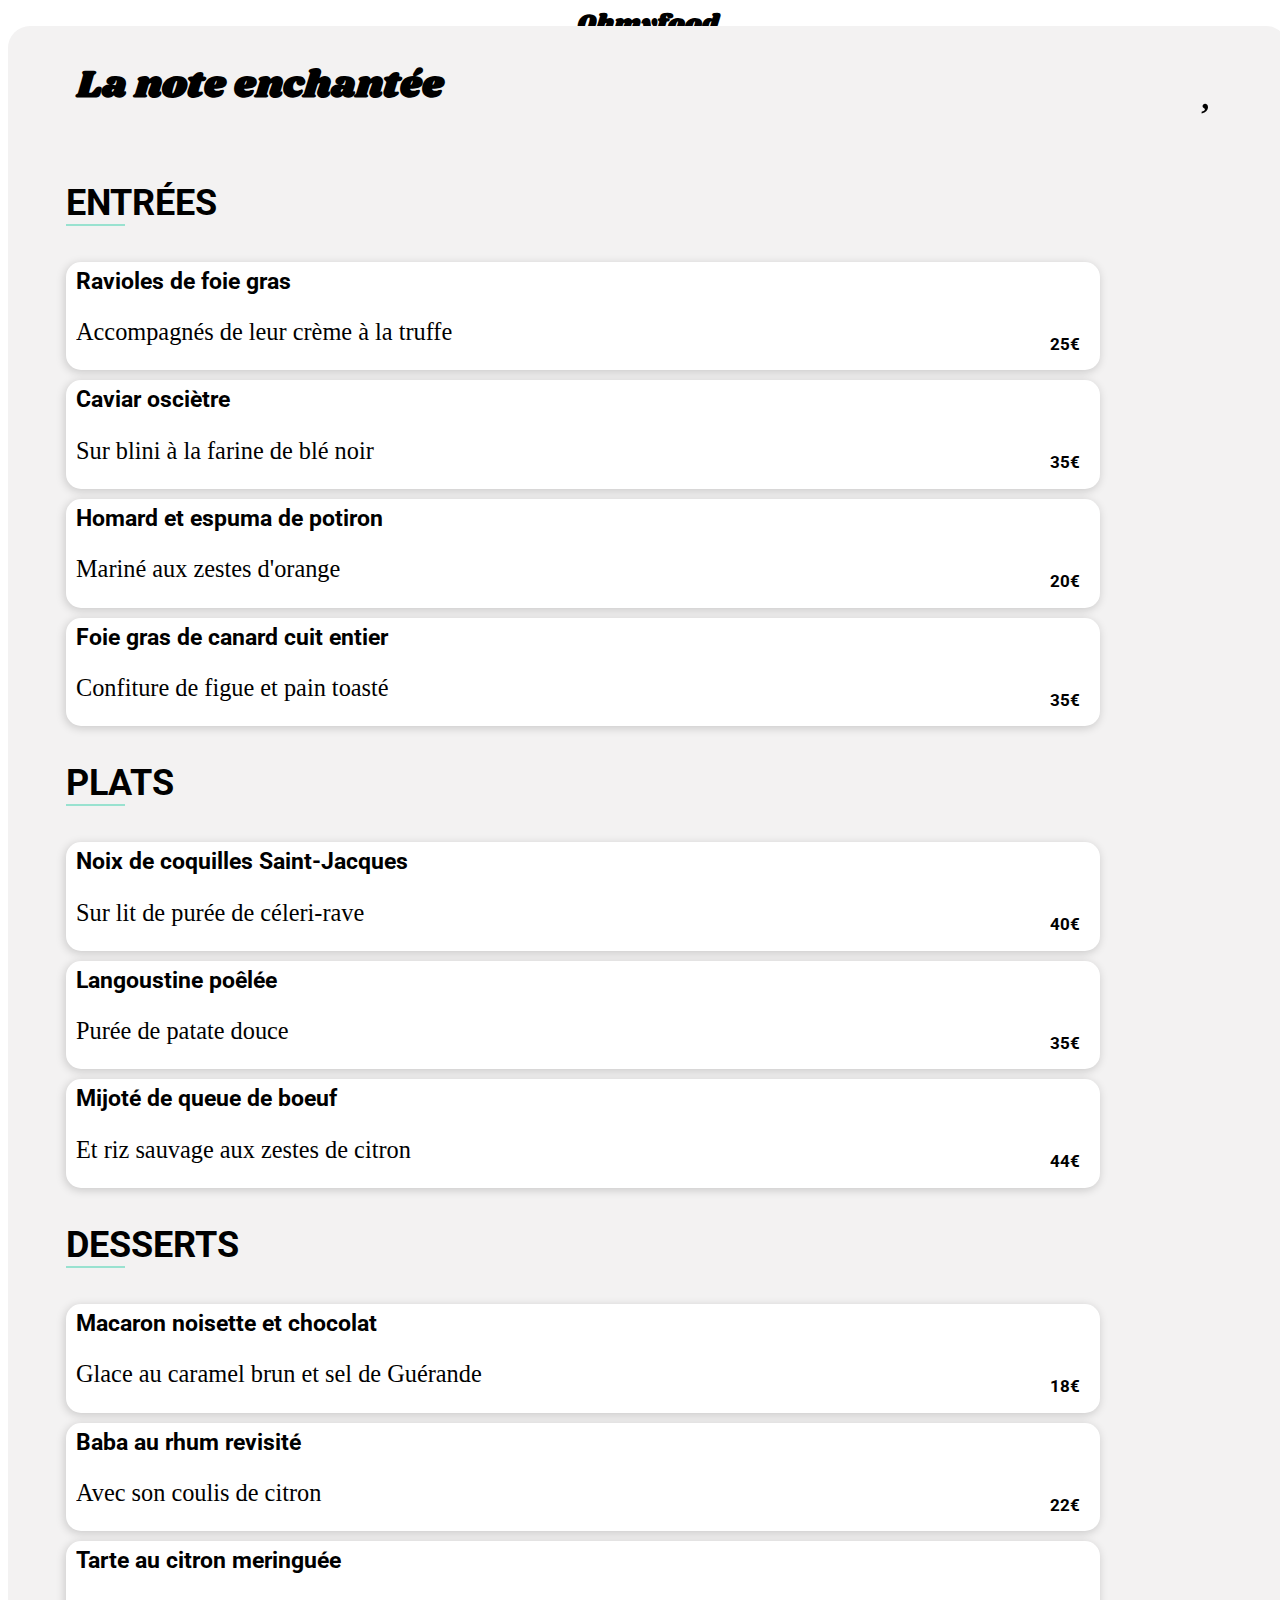
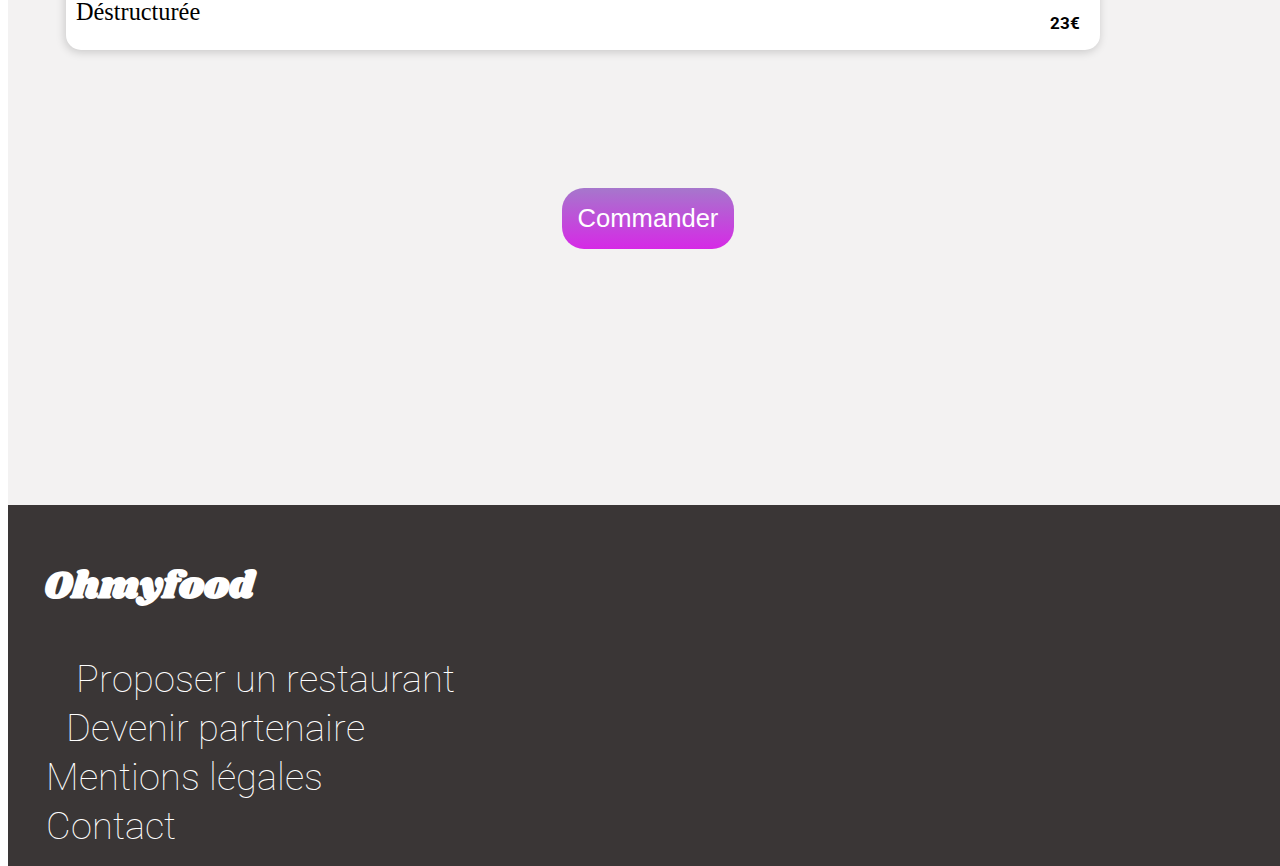
==== pages/menu-la-note-enchantée.html @ bb417373 "modification commentaires" ====
<!DOCTYPE html>
<html lang="fr">

<head>
    <meta charset="utf-8" />
    <!--caractères spéciaux-->
    <meta name="description" content="Ohmyfood! est une entreprise de commande de repas en ligne. Notre concept permet aux
    utilisateurs de composer leur propre menu et réduire leur temps d’attente dans les
    restaurants car leur menu est préparé à l’avance. Plus de perte de temps à consulter la carte
    !" />
    <!--description du site-->
    <meta name="viewport" content="width=device-width, initial-scale=1.0" />
    <!--adapte la page à l'écran/définit le zoom-->
    <script src="https://kit.fontawesome.com/6d6fa698d7.js" crossorigin="anonymous"></script>
    <!--lien icône-->
    <link href="https://fonts.googleapis.com/css2? family=Shrikhand&display=swap" rel="feuille de style">
    <!--police1-->
    <link href="https://fonts.googleapis.com/css2? family = Roboto: wght @ 100 & display = swap" rel="feuille de style">
    <!--police2-->
    <link rel="stylesheet" href="scss/style.css" />
    <!--lien css-->
    <title>Ohmyfood, la note enchantée</title>
    <link rel="apple-touch-icon" sizes="152x152" href="/favicon/apple-touch-icon.png">
    <link rel="icon" type="image/png" sizes="32x32" href="/favicon/favicon-32x32.png">
    <link rel="icon" type="image/png" sizes="16x16" href="/favicon/favicon-16x16.png">
    <link rel="manifest" href="/favicon/site.webmanifest">
    <link rel="mask-icon" href="/favicon/safari-pinned-tab.svg" color="#5bbad5">
    <meta name="msapplication-TileColor" content="#da532c">
    <meta name="theme-color" content="#ffffff">
    <!--favicon-->
    
</head>

<body>
    <header>
        <!--l'entête-->
        <div class="logo">
            <a href="../index.html">
                <i class="fas fa-arrow-left"></i>
                <!--retour à l'accueil-->
            </a>
            <a href="#">
                <h1 class="logo">Ohmyfood</h1>
                <!--logo-->
            </a>
        </div>
        <div class="image">
            <a href="#">
                <p><img src="image/restaurants/jay-wennington-N_Y88TWmGwA-unsplash.jpg" alt="Restaurant"
                        loading="lazy" />
                    <!--image restaurant-->
                </p>
            </a>
        </div>
    </header>
    <main class="main">
        <div class="title">
            <h2>La note enchantée</h2>
            <!--enseigne-->
            <i class="far fa-heart"></i>
            <!--coeur-->
        </div>
        <div class="position_menus">
            <section class="entrée">
                <h3>ENTRÉES</h3>
                <!--entrée-->
                <div class="container_menu">

                    <div class="nom_plat">
                        <h4 class="menu">Ravioles de foie gras</h4>
                        <p class="overflow-ellipsis">Accompagnés de leur crème à la truffe</p>
                    </div>
                    <div class="description_prix">
                        <strong>
                            <p class="prix">25€</p>
                        </strong>
                    </div>
                    <div class="check">
                        <i class="fas fa-check-circle fa-2x"></i>
                        <!--icône check-->
                    </div>

                </div>
                <div class="container_menu">

                    <div class="nom_plat">
                        <h4 class="menu">Caviar osciètre</h4>
                        <p class="overflow-ellipsis">Sur blini à la farine de blé noir</p>
                    </div>
                    <div class="description_prix">
                        <strong>
                            <p class="prix">35€</p>
                        </strong>
                    </div>
                    <div class="check">
                        <i class="fas fa-check-circle fa-2x"></i>
                    </div>

                </div>
                <div class="container_menu">

                    <div class="nom_plat">
                        <h4 class="menu">Homard et espuma de potiron</h4>
                        <p class="overflow-ellipsis">Mariné aux zestes d'orange</p>
                    </div>
                    <div class="description_prix">
                        <strong>
                            <p class="prix">20€</p>
                        </strong>
                    </div>
                    <div class="check">
                        <i class="fas fa-check-circle fa-2x"></i>
                    </div>

                </div>
                <div class="container_menu">

                    <div class="nom_plat">
                        <h4 class="menu">Foie gras de canard cuit entier</h4>
                        <p class="overflow-ellipsis">Confiture de figue et pain toasté</p>
                    </div>
                    <div class="description_prix">
                        <strong>
                            <p class="prix">35€</p>
                        </strong>
                    </div>
                    <div class="check">
                        <i class="fas fa-check-circle fa-2x"></i>
                    </div>

                </div>
            </section>
            <section class="plats">
                <h3>PLATS</h3>
                <!--plats-->
                <div class="container_menu">

                    <div class="nom_plat">
                        <h4 class="menu">Noix de coquilles Saint-Jacques</h4>
                        <p class="overflow-ellipsis">Sur lit de purée de céleri-rave</p>
                    </div>
                    <div class="description_prix">
                        <strong>
                            <p class="prix">40€</p>
                        </strong>
                    </div>
                    <div class="check">
                        <i class="fas fa-check-circle fa-2x"></i>
                    </div>

                </div>
                <div class="container_menu">

                    <div class="nom_plat">
                        <h4 class="menu">Langoustine poêlée</h4>
                        <p class="overflow-ellipsis">Purée de patate douce</p>
                    </div>
                    <div class="description_prix">
                        <strong>
                            <p class="prix">35€</p>
                        </strong>
                    </div>
                    <div class="check">
                        <i class="fas fa-check-circle fa-2x"></i>
                    </div>

                </div>
                <div class="container_menu">

                    <div class="nom_plat">
                        <h4 class="menu">Mijoté de queue de boeuf</h4>
                        <p class="overflow-ellipsis">Et riz sauvage aux zestes de citron</p>
                    </div>
                    <div class="description_prix">
                        <strong>
                            <p class="prix">44€</p>
                        </strong>
                    </div>
                    <div class="check">
                        <i class="fas fa-check-circle fa-2x"></i>
                    </div>

                </div>
            </section>
            <section class="desserts">
                <h3>DESSERTS</h3>
                <!--desserts-->
                <div class="container_menu">

                    <div class="nom_plat">
                        <h4 class="menu">Macaron noisette et chocolat</h4>
                        <p class="overflow-ellipsis">Glace au caramel brun et sel de Guérande</p>
                    </div>
                    <div class="description_prix">
                        <strong>
                            <p class="prix">18€</p>
                        </strong>
                    </div>
                    <div class="check">
                        <i class="fas fa-check-circle fa-2x"></i>
                    </div>

                </div>
                <div class="container_menu">

                    <div class="nom_plat">
                        <h4 class="menu">Baba au rhum revisité</h4>
                        <p class="overflow-ellipsis">Avec son coulis de citron</p>
                    </div>
                    <div class="description_prix">
                        <strong>
                            <p class="prix">22€</p>
                        </strong>
                    </div>
                    <div class="check">
                        <i class="fas fa-check-circle fa-2x"></i>
                    </div>

                </div>
                <div class="container_menu">

                    <div class="nom_plat">
                        <h4 class="menu">Tarte au citron meringuée</h4>
                        <p class="overflow-ellipsis">Déstructurée</p>
                    </div>
                    <div class="description_prix">
                        <strong>
                            <p class="prix">23€</p>
                        </strong>
                    </div>
                    <div class="check">
                        <i class="fas fa-check-circle fa-2x"></i>
                    </div>

                </div>
            </section>
        </div>
        <div class="boutons">
            <button class="Commander">Commander</button>
            <!--boutton commander-->
        </div>
    </main>
    <footer>
        <!--le pied de page-->
        <div class="footer">
            <div>
                <ul>
                    <li><a href="#">
                            <h3 id="logo_footer">Ohmyfood</h3>
                        </a></li>
                    <li><a href="#">
                            <h4><i id="i_footer" class="fas fa-utensils"></i>Proposer un restaurant</h4>
                        </a></li>
                    <li><a href="#">
                            <h4><i class="fas fa-hands-helping"></i>Devenir partenaire</h4>
                        </a></li>
                    <li><a href="#">
                            <h4>Mentions légales</h4>
                        </a></li>
                    <li><a href="mailto:someone@ohmyfood.com">
                            <h4>Contact</h4>
                        </a></li>
                </ul>
            </div>
        </div>
    </footer>


</body>

</html>
---- pages/scss/style.css ----
@charset "UTF-8";
/* HOME:LIGNE 73
   PAGE 2,3,4,5: LIGNE 350
*/
/*intégrationdes mixins*/
/**********************
COLOR
**********************/
/*primary color */
/*secondary color*/
/*tertiary color*/
/*background*/
/*background_color recherche*/
/*background_color container1 mobile*/
/*background_filtres*/
/*background_explorer mobile*/
/*texte*/
/*text color*/
/*link visited*/
/*********************************
UTILITAIRES POSITION / DIMENSIONS
**********************************/
/*radius bouton*/
/*padding texte*/
/*border radius*/
/*recherche: ligne 122
  footer:ligne 185
  animations: ligne 40
  */
/********************************************************************************************************************************
--------------------------------------------------------loader------------------------------------------------------------------
*********************************************************************************************************************************/
/*---------------------------------------------------------------------------------------------------animation slidedown*/
@import url("https://fonts.googleapis.com/css2?family=Roboto:wght@100&family=Shrikhand&display=swap");
@import url("https://fonts.googleapis.com/css2?family=Roboto:wght@700&display=swap");
@-webkit-keyframes slidedown {
  from {
    -webkit-transform: translateY(200px);
            transform: translateY(200px);
    opacity: 0;
  }
  to {
    -webkit-transform: translateY(0);
            transform: translateY(0);
    opacity: 1;
  }
}
@keyframes slidedown {
  from {
    -webkit-transform: translateY(200px);
            transform: translateY(200px);
    opacity: 0;
  }
  to {
    -webkit-transform: translateY(0);
            transform: translateY(0);
    opacity: 1;
  }
}

/*****************************************************************************************************************************************************
-------------------------------------------------------------------recherche--------------------------------------------------------------------------
******************************************************************************************************************************************************/
/*-----------------------------------------------------------------barre de recherche*/
/*------------------------------------------------- champs de texte*/
input {
  display: -webkit-box;
  display: -ms-flexbox;
  display: flex;
  -webkit-box-align: center;
      -ms-flex-align: center;
          align-items: center;
  border: 0;
  background-color: transparent;
  height: 8vmax;
  -webkit-box-flex: 1;
      -ms-flex: 1;
          flex: 1;
  width: 29vmax;
}

@media screen and (max-width: 321px) {
  input {
    width: 19vmax;
  }
}

@media screen and (min-width: 2560px) {
  input {
    width: 19vmax;
  }
}

/*------------------------------------------------------------------ Exemple de ville*/
::-webkit-input-placeholder {
  color: black;
  opacity: 1;
  text-align: center;
  font-family: 'Roboto';
  font-weight: 600;
  font-size: 4vmin;
}
:-ms-input-placeholder {
  color: black;
  opacity: 1;
  text-align: center;
  font-family: 'Roboto';
  font-weight: 600;
  font-size: 4vmin;
}
::-ms-input-placeholder {
  color: black;
  opacity: 1;
  text-align: center;
  font-family: 'Roboto';
  font-weight: 600;
  font-size: 4vmin;
}
::placeholder {
  color: black;
  opacity: 1;
  text-align: center;
  font-family: 'Roboto';
  font-weight: 600;
  font-size: 4vmin;
}

@media screen and (max-width: 150px) {
  ::-webkit-input-placeholder {
    font-size: 2vmax;
  }
  :-ms-input-placeholder {
    font-size: 2vmax;
  }
  ::-ms-input-placeholder {
    font-size: 2vmax;
  }
  ::placeholder {
    font-size: 2vmax;
  }
}

@media screen and (min-width: 2560px) {
  ::-webkit-input-placeholder {
    font-size: 2vmax;
  }
  :-ms-input-placeholder {
    font-size: 2vmax;
  }
  ::-ms-input-placeholder {
    font-size: 2vmax;
  }
  ::placeholder {
    font-size: 2vmax;
  }
}

/***************************************************************************************************************************************
-----------------------------------------------------------------------------footer----------------------------------------------------
*******************************************************************************************************************************************/
/*--------------------------------*border-top*/
/**************************************************************************************************************
Position
****************************************************************************************************************/
/*padding*/
/*margin*/
/*centrer verticale et horizontale*/
/*centrer verticale*/
/*centrer horizontale*/
/*espacer*/
/*******************************************************************************************************************************************
----------------------------------------------------------ellipsis-------------------------------------------------------------------------
**********************************************************************************************************************************************/
/*boutton menu: ligne 71*/
/****************************************************************************************************************************************
------------------------------------------------------------Boutton accueil----------------------------------------------------------------
*****************************************************************************************************************************************/
/*------------------------boutton explorer*/
/*---------------------------------------------------------boutton nouveau */
/*-------------------------------------------------------------------------------------------boutton explorer*/
/***************************************************************************************************************
-------------------------------------------------------Titres------------------------------------------------
****************************************************************************************************************/
/*-----------------------------------titre fonctionnement*/
/*------------------------------------------nom restaurant*/
/*------------------------------------------------titre menus */
/*----------------------------------------slogan réservez*/
/*découvrez des restaurants...*/
/*-------------------------------------------------titre carte*/
/*police*/
/**************************************
HOME, PAGE  2,3,4,5 
***************************************/
body {
  /*-------------------------------------------------loader*/
  /******************************************************************************************************************************************************
 -------------------------------------------------------------------------------animations---------------------------------------------------------------
 ********************************************************************************************************************************************************/
  /*animation lol*/
  height: 100vh;
  width: 100%;
  /*-------------------------------------------------logo*/
}

body .cs-loader {
  position: fixed;
  bottom: 0;
  background-color: #9356DC;
  display: -webkit-box;
  display: -ms-flexbox;
  display: flex;
  width: 100%;
  height: 100%;
  z-index: 1;
  -webkit-animation: lol 5s linear forwards;
          animation: lol 5s linear forwards;
}

body .cs-loader-inner {
  -webkit-transform: translateY(-50%);
          transform: translateY(-50%);
  -webkit-transform: translateX(-20%);
          transform: translateX(-20%);
  top: 50%;
  position: absolute;
  width: calc(100% - 20px);
  color: #FFF;
  padding: 0 100px;
  text-align: center;
}

body .cs-loader-inner label {
  font-size: 5vmax;
  opacity: 1;
  display: inline-block;
  background: #040404;
}

@-webkit-keyframes lol {
  0% {
    opacity: 1;
    position: fixed;
  }
  100% {
    opacity: 0;
    visibility: hidden;
  }
}

@keyframes lol {
  0% {
    opacity: 1;
    position: fixed;
  }
  100% {
    opacity: 0;
    visibility: hidden;
  }
}

body .cs-loader-inner label:nth-child(10) {
  -webkit-animation: lol 3s infinite ease-in-out;
  animation: lol 3s infinite ease-in-out;
}

body .cs-loader-inner label:nth-child(9) {
  -webkit-animation: lol 3s infinite ease-in-out;
  animation: lol 3s infinite ease-in-out;
}

body .cs-loader-inner label:nth-child(8) {
  -webkit-animation: lol 3s infinite ease-in-out;
  animation: lol 3s infinite ease-in-out;
}

body .cs-loader-inner label:nth-child(7) {
  -webkit-animation: lol 3s infinite ease-in-out;
  animation: lol 3s infinite ease-in-out;
}

body .cs-loader-inner label:nth-child(6) {
  -webkit-animation: lol 3s infinite ease-in-out;
  animation: lol 3s infinite ease-in-out;
}

body .cs-loader-inner label:nth-child(5) {
  -webkit-animation: lol 3s 100ms infinite ease-in-out;
  animation: lol 3s 100ms infinite ease-in-out;
}

body .cs-loader-inner label:nth-child(4) {
  -webkit-animation: lol 3s 200ms infinite ease-in-out;
  animation: lol 3s 200ms infinite ease-in-out;
}

body .cs-loader-inner label:nth-child(3) {
  -webkit-animation: lol 3s 300ms infinite ease-in-out;
  animation: lol 3s 300ms infinite ease-in-out;
}

body .cs-loader-inner label:nth-child(2) {
  -webkit-animation: lol 3s 400ms infinite ease-in-out;
  animation: lol 3s 400ms infinite ease-in-out;
}

body .cs-loader-inner label:nth-child(1) {
  -webkit-animation: lol 3s 500ms infinite ease-in-out;
  animation: lol 3s 500ms infinite ease-in-out;
}

@media screen and (max-width: 100px) {
  body {
    width: 150px;
  }
}

body .logo {
  display: -webkit-box;
  display: -ms-flexbox;
  display: flex;
  -webkit-box-align: center;
      -ms-flex-align: center;
          align-items: center;
  -webkit-box-pack: center;
      -ms-flex-pack: center;
          justify-content: center;
  position: relative;
  /*------------------------------------------------flèche*/
  /*-----------------------------------------------image logo*/
}

body .logo i {
  font-size: 2vmax;
  position: absolute;
  left: 2px;
}

body .logo a {
  display: -webkit-box;
  display: -ms-flexbox;
  display: flex;
  -webkit-box-align: center;
      -ms-flex-align: center;
          align-items: center;
  -webkit-box-pack: center;
      -ms-flex-pack: center;
          justify-content: center;
  height: 2rem;
  font-size: 2vmax;
  text-decoration: none;
  color: black;
  font-family: "Shrikhand";
}

@media screen and (max-width: 280px) {
  body .logo a {
    width: 100%;
    font-size: 1vmax;
  }
}

@media screen and (min-width: 320px) {
  body .logo a {
    font-size: 1vmax;
  }
}

@media screen and (max-width: 768px) {
  body .logo a {
    font-size: 2vmax;
    height: 7vmax;
  }
}

@media screen and (max-width: 1024px) {
  body .logo a {
    font-size: 3vmax;
    height: 10vmax;
  }
}

@media screen and (min-width: 2560px) {
  body .logo a {
    height: 20vmax;
    font-size: 5vmax;
  }
}

body .logo h1 {
  font-family: "Shrikhand";
}

body .logo h3 {
  margin-top: 0px;
}

@media screen and (min-width: 500px) {
  body .logo h3 {
    margin: 10%;
  }
}

body .logo img {
  width: 300%;
  margin-left: 15vw;
}

@media screen and (min-width: 500px) {
  body .logo img {
    margin: 10%;
    width: 50%;
    margin-left: 22.1vw;
  }
}

/*********************************************************************************************************************************
----------------------------------------------------------------------------HOME--------------------------------------------------
**********************************************************************************************************************************/
/*-----------------------------------block recherche accueil*/
.recherche-filtres {
  height: auto;
  /*--------------------------------------------barre de recherche*/
  /*---------------------------------------------------------icône localistion*/
  /*------------------------------------------------*recherche-slogan-boutton*/
  /*--------------------------------------------block fonctionnement*/
}

.recherche-filtres .form {
  min-width: 100%;
}

.recherche-filtres .form {
  min-width: 100%;
  border-width: 3px;
  display: -webkit-box;
  display: -ms-flexbox;
  display: flex;
  -webkit-box-pack: center;
      -ms-flex-pack: center;
          justify-content: center;
  min-height: 2rem;
}

@media screen and (min-width: 500px) {
  .recherche-filtres .form {
    min-height: 4rem;
  }
}

.recherche-filtres .form label, .recherche-filtres .form button {
  -webkit-box-align: center;
      -ms-flex-align: center;
          align-items: center;
  display: -webkit-box;
  display: -ms-flexbox;
  display: flex;
  width: 100%;
  cursor: pointer;
  padding: 5px;
}

.recherche-filtres label {
  height: 8vmax;
  background: #4a4a4a;
  background: -webkit-gradient(linear, left top, left bottom, from(#a1a1a1), color-stop(10%, rgba(223, 223, 223, 0.841)));
  background: linear-gradient(180deg, #a1a1a1 0%, rgba(223, 223, 223, 0.841) 10%);
  display: -webkit-box;
  display: -ms-flexbox;
  display: flex;
  -webkit-box-pack: center;
      -ms-flex-pack: center;
          justify-content: center;
}

.recherche-filtres span {
  display: -webkit-box;
  display: -ms-flexbox;
  display: flex;
  -webkit-box-align: center;
      -ms-flex-align: center;
          align-items: center;
  height: 100%;
}

.recherche-filtres span i {
  font-size: 2vmax;
}

@media screen and (min-width: 476px) {
  .recherche-filtres span i {
    height: 3.5vmax;
  }
}

@media screen and (min-width: 1000px) {
  .recherche-filtres .containers {
    display: -webkit-box;
    display: -ms-flexbox;
    display: flex;
    -webkit-box-orient: horizontal;
    -webkit-box-direction: reverse;
        -ms-flex-direction: row-reverse;
            flex-direction: row-reverse;
    -webkit-box-flex: 1;
        -ms-flex: 1;
            flex: 1;
  }
}

.recherche-filtres .container1 {
  display: block;
  -webkit-box-align: center;
      -ms-flex-align: center;
          align-items: center;
  text-align: center;
  background-color: #f3f2f2;
  width: 100%;
  min-height: 330px;
  /*--------------------------------------------- titre réservez le menu...*/
  /*----------------------------------------------titre découvrez des restaurants...*/
  /*---------------------------------------------------boutton explorer*/
}

@media screen and (max-width: 150px) {
  .recherche-filtres .container1 {
    width: 100%;
    min-height: 150px;
  }
}

@media screen and (min-width: 500px) {
  .recherche-filtres .container1 {
    padding-bottom: 90px;
  }
}

@media screen and (min-width: 1000px) {
  .recherche-filtres .container1 {
    display: -webkit-box;
    display: -ms-flexbox;
    display: flex;
    -webkit-box-align: center;
        -ms-flex-align: center;
            align-items: center;
    -webkit-box-pack: center;
        -ms-flex-pack: center;
            justify-content: center;
    -webkit-box-orient: vertical;
    -webkit-box-direction: normal;
        -ms-flex-direction: column;
            flex-direction: column;
    -webkit-box-flex: 2;
        -ms-flex: 2;
            flex: 2;
  }
}

.recherche-filtres .container1 h2.h1_index {
  width: 95%;
  font-size: 8vmin;
  font-family: 'Roboto';
  display: -webkit-box;
  display: -ms-flexbox;
  display: flex;
  -webkit-box-align: center;
      -ms-flex-align: center;
          align-items: center;
  -webkit-box-pack: center;
      -ms-flex-pack: center;
          justify-content: center;
  margin: 0;
  padding-top: 20px;
}

@media screen and (max-width: 150px) {
  .recherche-filtres .container1 h2.h1_index {
    font-size: 2vmax;
  }
}

@media screen and (min-width: 1000px) {
  .recherche-filtres .container1 h2.h1_index {
    font-size: 3vmax;
  }
}

.recherche-filtres .container1 h2.h2_index {
  width: 90%;
  font-size: 5vmin;
  font-weight: lighter;
  font-family: 'Roboto';
  margin: 25px;
}

@media screen and (max-width: 150px) {
  .recherche-filtres .container1 h2.h2_index {
    font-size: 2vmax;
  }
}

@media screen and (max-width: 150px) {
  .recherche-filtres .container1 h2.h2_index {
    margin: 0px  0px  10px  0px;
  }
}

@media screen and (min-width: 1000px) {
  .recherche-filtres .container1 h2.h2_index {
    font-size: 2vmax;
  }
}

.recherche-filtres .container1 button.explorer {
  width: 60%;
  font-size: 4vmin;
  border: none;
  background: -webkit-gradient(linear, left bottom, left top, from(#d629e6), to(#a677cc));
  background: linear-gradient(0deg, #d629e6 0%, #a677cc 100%);
  border-radius: 22px;
  padding: 10px 10px 10px 10px;
  margin: 0rem  0rem  5rem 0rem;
  color: white;
  -webkit-box-shadow: 0 8px 16px 0 rgba(0, 0, 0, 0.2);
          box-shadow: 0 8px 16px 0 rgba(0, 0, 0, 0.2);
}

@media screen and (max-width: 150px) {
  .recherche-filtres .container1 button.explorer {
    width: 80%;
  }
}

@media screen and (min-width: 1000px) {
  .recherche-filtres .container1 button.explorer {
    font-size: 1.5vmax;
  }
}

@media screen and (min-width: 1000px) {
  .recherche-filtres .container1 button.explorer {
    font-size: 1.5vmax;
  }
}

@media screen and (min-width: 1000px) {
  .recherche-filtres .container1 button.explorer {
    margin: 2vmax;
    padding: 1.5vmax;
  }
}

.recherche-filtres .container1 button.explorer:hover {
  background: #bf71d8;
  -webkit-box-shadow: 0 18px 16px 0 rgba(0, 0, 0, 0.2);
          box-shadow: 0 18px 16px 0 rgba(0, 0, 0, 0.2);
}

.recherche-filtres .container2 {
  margin-top: 20%;
  background-color: #ffffff;
  /*//////////////////////////////////////////////////////////////////////////fonctionnement*/
  /*------------------------------------------------------------------------------filtres*/
}

@media screen and (max-width: 100px) {
  .recherche-filtres .container2 {
    width: 100%;
  }
}

@media screen and (min-width: 1000px) {
  .recherche-filtres .container2 {
    padding-bottom: 10px;
    -webkit-box-flex: 1;
        -ms-flex: 1;
            flex: 1;
  }
}

.recherche-filtres .container2 .fx {
  display: -webkit-box;
  display: -ms-flexbox;
  display: flex;
  -webkit-box-pack: start;
      -ms-flex-pack: start;
          justify-content: start;
  width: 100%;
  background-color: white;
  margin: 10px 10px 70px 10px;
  height: 0px;
  font-family: 'Roboto';
  font-size: 8vmin;
}

.recherche-filtres .container2 .fx:hover {
  color: black;
}

@media screen and (max-width: 150px) {
  .recherche-filtres .container2 .fx {
    font-size: 2vmax;
  }
}

@media screen and (min-width: 500px) {
  .recherche-filtres .container2 .fx {
    width: 100%;
    margin: -10rem -0rem 10rem 2rem;
  }
}

@media screen and (min-width: 768px) {
  .recherche-filtres .container2 .fx {
    width: 100%;
    margin: -5rem -0rem 15rem 1rem;
  }
}

@media screen and (min-width: 1000px) {
  .recherche-filtres .container2 .fx {
    width: 100%;
    margin: 6.2rem 0rem 10vmax 1rem;
  }
}

@media screen and (min-width: 1000px) {
  .recherche-filtres .container2 .fx {
    font-size: 2vmax;
  }
}

@media screen and (min-width: 3000px) {
  .recherche-filtres .container2 .fx {
    font-size: 2vmax;
    margin-top: 0rem;
    margin-bottom: 5vmax;
  }
}

.recherche-filtres .container2 .filtres {
  max-width: 15500px;
}

.recherche-filtres .container2 .filtres ul {
  display: -webkit-box;
  display: -ms-flexbox;
  display: flex;
  -webkit-box-pack: center;
      -ms-flex-pack: center;
          justify-content: center;
  padding-left: 0px;
  -webkit-box-orient: vertical;
  -webkit-box-direction: normal;
      -ms-flex-direction: column;
          flex-direction: column;
}

.recherche-filtres .container2 .filtres ul li {
  -webkit-animation: slideDown 5s;
          animation: slideDown 5s;
  display: -webkit-box;
  display: -ms-flexbox;
  display: flex;
  -webkit-box-align: center;
      -ms-flex-align: center;
          align-items: center;
  -webkit-box-pack: center;
      -ms-flex-pack: center;
          justify-content: center;
  width: 90%;
  height: 10vmax;
  -webkit-box-shadow: 0 8px 16px 0 rgba(0, 0, 0, 0.2);
          box-shadow: 0 8px 16px 0 rgba(0, 0, 0, 0.2);
  border: none;
  border-radius: 22px;
  margin: 5px 8px 20px 8px;
  padding: 3px;
  cursor: pointer;
  background-color: whitesmoke;
  /*---------------------------------------icône chiffre*/
  /*--------------------------------filtres largeur  texte*/
}

.recherche-filtres .container2 .filtres ul li:hover {
  -webkit-box-shadow: 0 18px 16px 0 rgba(0, 0, 0, 0.2);
          box-shadow: 0 18px 16px 0 rgba(0, 0, 0, 0.2);
  background-color: #f7def7;
}

@media screen and (min-width: 2500px) {
  .recherche-filtres .container2 .filtres ul li {
    width: 96%;
  }
}

.recherche-filtres .container2 .filtres ul li div .icone {
  display: -webkit-box;
  display: -ms-flexbox;
  display: flex;
  -webkit-box-align: center;
      -ms-flex-align: center;
          align-items: center;
  -webkit-box-pack: center;
      -ms-flex-pack: center;
          justify-content: center;
  color: #ffffff;
  background-color: #9356DC;
  border-radius: 22px;
  margin-left: -1rem;
  /* Hauteur des icônes*/
  height: calc(100% + 0.9);
  width: 3vmax;
}

@media screen and (max-width: 150px) {
  .recherche-filtres .container2 .filtres ul li div .icone {
    margin-left: 0.11rem;
    width: 8%;
  }
}

@media screen and (max-width: 241px) {
  .recherche-filtres .container2 .filtres ul li div .icone {
    margin-left: -1.1rem;
  }
}

@media screen and (max-width: 255px) {
  .recherche-filtres .container2 .filtres ul li div .icone {
    margin-left: 2px;
  }
}

@media (min-width: 320px) and (max-width: 424px) {
  .recherche-filtres .container2 .filtres ul li div .icone {
    margin-left: -3.7rem;
  }
}

@media (min-width: 425px) and (max-width: 767px) {
  .recherche-filtres .container2 .filtres ul li div .icone {
    margin-left: -4.8rem;
  }
}

@media screen and (min-width: 768px) {
  .recherche-filtres .container2 .filtres ul li div .icone {
    width: 4vmin;
    height: 4vmin;
  }
}

@media screen and (min-width: 1235px) {
  .recherche-filtres .container2 .filtres ul li div .icone {
    font-size: 3vmax;
    height: 100%;
    width: 2.5vmax;
  }
}

@media screen and (min-width: 2500px) {
  .recherche-filtres .container2 .filtres ul li div .icone {
    margin-left: -6rem;
    font-size: 2vmax;
    height: 100%;
    width: 3vmax;
  }
}

.recherche-filtres .container2 .filtres ul li div .filtre {
  width: 15rem;
  display: -webkit-box;
  display: -ms-flexbox;
  display: flex;
  -webkit-box-align: center;
      -ms-flex-align: center;
          align-items: center;
  -webkit-box-pack: justify;
      -ms-flex-pack: justify;
          justify-content: space-between;
  position: relative;
  font-family: 'Roboto';
  font-weight: bolder;
  /*-------------------------------------------icone smartphone...*/
}

@media (max-width: 150px) {
  .recherche-filtres .container2 .filtres ul li div .filtre {
    width: 12rem;
    -webkit-box-pack: start;
        -ms-flex-pack: start;
            justify-content: start;
    margin-left: 2rem;
  }
}

@media (min-width: 200px) {
  .recherche-filtres .container2 .filtres ul li div .filtre {
    width: 30vmax;
  }
}

@media (max-width: 261px) {
  .recherche-filtres .container2 .filtres ul li div .filtre {
    font-size: 10px;
    width: 9rem;
  }
}

@media (min-width: 262px) and (max-width: 374px) {
  .recherche-filtres .container2 .filtres ul li div .filtre {
    font-size: 10px;
  }
}

@media screen and (min-width: 375px) {
  .recherche-filtres .container2 .filtres ul li div .filtre {
    width: 14.6rem;
  }
}

@media screen and (min-width: 384px) {
  .recherche-filtres .container2 .filtres ul li div .filtre {
    width: 15rem;
  }
}

@media screen and (min-width: 768px) {
  .recherche-filtres .container2 .filtres ul li div .filtre {
    width: 24vmax;
    font-size: 2vmin;
  }
}

@media screen and (min-width: 2500px) {
  .recherche-filtres .container2 .filtres ul li div .filtre {
    min-width: 20vmax;
    font-size: 2vmin;
  }
}

.recherche-filtres .container2 .filtres ul li div .filtre i {
  color: #999999;
  font-size: 2vmax;
  margin-right: 2px;
}

@media screen and (max-width: 150px) {
  .recherche-filtres .container2 .filtres ul li div .filtre i {
    margin-left: 0.2rem;
  }
}

@media screen and (min-width: 768px) {
  .recherche-filtres .container2 .filtres ul li div .filtre i {
    font-size: 2vmin;
    display: -webkit-box;
    display: -ms-flexbox;
    display: flex;
    -webkit-box-align: center;
        -ms-flex-align: center;
            align-items: center;
  }
}

@media screen and (min-width: 1235px) {
  .recherche-filtres .container2 .filtres ul li div .filtre i {
    font-size: 1.5vmax;
    display: -webkit-box;
    display: -ms-flexbox;
    display: flex;
    -webkit-box-align: center;
        -ms-flex-align: center;
            align-items: center;
  }
}

@media screen and (min-width: 2560px) {
  .recherche-filtres .container2 .filtres ul li div .filtre i {
    font-size: 1.5vmax;
  }
}

.recherche-filtres .container2 .filtres ul li div .filtre i:hover {
  color: #9356DC;
}

.recherche-filtres .container2 .filtres ul li p {
  text-align: center;
  font-size: 5vmin;
  font-family: 'Roboto';
  font-weight: bolder;
  margin-right: 10px;
}

.recherche-filtres .filtre {
  display: -webkit-box;
  display: -ms-flexbox;
  display: flex;
  -webkit-box-align: center;
      -ms-flex-align: center;
          align-items: center;
  -webkit-box-pack: justify;
      -ms-flex-pack: justify;
          justify-content: space-between;
  /*span*/
}

@media screen and (max-width: 150px) {
  .recherche-filtres .filtre {
    width: 3px;
  }
}

@media (min-width: 200px) and (max-width: 373px) {
  .recherche-filtres .filtre {
    width: 7vmin;
  }
}

@media screen and (min-width: 2500px) {
  .recherche-filtres .filtre {
    width: 3vmax;
  }
}

.recherche-filtres .filtre span {
  display: -webkit-box;
  display: -ms-flexbox;
  display: flex;
}

@media screen and (max-width: 150px) {
  .recherche-filtres .filtre span {
    font-size: 1.5vmax;
    width: 20%;
  }
}

@media screen and (min-width: 1235px) {
  .recherche-filtres .filtre span {
    font-size: 1.5vmax;
  }
}

@media screen and (min-width: 2500px) {
  .recherche-filtres .filtre span {
    font-size: 1.5vmax;
  }
}

/*//////////////////////////////////////////////////////////////////////////restaurant*/
h2.resto {
  margin: 10px 10px 20px 10px;
  padding-top: 70px;
  font-size: 8vmin;
  font-family: 'Roboto';
}

@media screen and (max-width: 150px) {
  h2.resto {
    font-size: 2vmax;
  }
}

@media screen and (min-width: 500px) {
  h2.resto {
    padding: 50px 10px 80px 10px;
  }
}

/*group restaurant*/
.group_restaurant {
  background-color: #f5f1f1;
  margin-top: 15%;
}

@media screen and (min-width: 1000px) {
  .group_restaurant {
    background-color: white;
  }
}

/*accueil*/
main.accueil {
  display: -webkit-box;
  display: -ms-flexbox;
  display: flex;
  -webkit-box-pack: center;
      -ms-flex-pack: center;
          justify-content: center;
  /*----------------------------------------------------------------------cartes*/
}

main.accueil .cards {
  margin-bottom: 12%;
  background-color: transparent;
  /*----------------------------------------------------------------------------------carte*/
  /*bouton nouveau*/
}

@media screen and (max-width: 100px) {
  main.accueil .cards {
    width: 150px;
  }
}

@media screen and (min-width: 768px) {
  main.accueil .cards {
    display: -webkit-box;
    display: -ms-flexbox;
    display: flex;
    -webkit-box-align: center;
        -ms-flex-align: center;
            align-items: center;
    -webkit-box-pack: center;
        -ms-flex-pack: center;
            justify-content: center;
    -ms-flex-wrap: wrap;
        flex-wrap: wrap;
    width: 100%;
    -webkit-box-flex: 1;
        -ms-flex: 1;
            flex: 1;
  }
}

@media screen and (min-width: 2560px) {
  main.accueil .cards {
    display: -webkit-box;
    display: -ms-flexbox;
    display: flex;
    -webkit-box-align: center;
        -ms-flex-align: center;
            align-items: center;
    -webkit-box-pack: center;
        -ms-flex-pack: center;
            justify-content: center;
    -ms-flex-wrap: wrap;
        flex-wrap: wrap;
    margin: 500px;
    -webkit-box-flex: 1;
        -ms-flex: 1;
            flex: 1;
    width: 200px;
  }
}

main.accueil .cards div.card {
  -webkit-transform: scale(1);
          transform: scale(1);
  position: relative;
  padding-bottom: 10px;
  width: 100%;
  background-color: white;
  min-height: 110px;
  -webkit-box-flex: 1;
      -ms-flex: 1;
          flex: 1;
  /* Add shadows to create the "card" effect */
  -webkit-box-shadow: 0 4px 5px 0 rgba(0, 0, 0, 0.2);
          box-shadow: 0 4px 5px 0 rgba(0, 0, 0, 0.2);
  -webkit-transition: 0.3s;
  transition: 0.3s;
  border-radius: 22px;
  margin-bottom: 5%;
  /*---------------------------------------------------------------------------------image carte*/
  /*block description*/
  /*lieu*/
  /* -----------------------------------------------------------------titre restaurant*/
  /*------------------------------------------------------------------------------icône coeur*/
}

@media screen and (max-width: 100px) {
  main.accueil .cards div.card {
    width: 150px;
  }
}

@media screen and (min-width: 768px) {
  main.accueil .cards div.card {
    margin: 10px;
    height: 900px;
  }
}

@media screen and (min-width: 2500px) {
  main.accueil .cards div.card {
    width: 4000px;
    padding-bottom: 100px;
    margin: 2vmax;
  }
}

@media screen and (min-width: 5000px) {
  main.accueil .cards div.card {
    height: 2000px;
  }
}

main.accueil .cards div.card:hover {
  -webkit-box-shadow: 0 18px 16px 0 rgba(0, 0, 0, 0.2);
          box-shadow: 0 18px 16px 0 rgba(0, 0, 0, 0.2);
  -webkit-transform: scale(1.1);
          transform: scale(1.1);
  -webkit-transition: 500ms;
  transition: 500ms;
}

main.accueil .cards div.card img {
  border-top-left-radius: 22px;
  border-top-right-radius: 22px;
  height: 160px;
  -o-object-fit: cover;
     object-fit: cover;
  width: 100%;
  min-height: 70%;
  max-height: 8000px;
}

@media (min-width: 375px) and (max-width: 414px) {
  main.accueil .cards div.card img {
    min-width: 340px;
  }
}

@media screen and (min-width: 2500px) {
  main.accueil .cards div.card img {
    min-width: 590px;
    max-height: 10000px;
  }
}

@media screen and (min-width: 5000px) {
  main.accueil .cards div.card img {
    min-width: 590px;
    min-height: 1000px;
  }
}

main.accueil .cards div.card .container {
  max-height: 150px;
  display: -webkit-box;
  display: -ms-flexbox;
  display: flex;
  -ms-flex-wrap: wrap;
      flex-wrap: wrap;
  text-decoration: none;
}

main.accueil .cards div.card div.content {
  display: -webkit-box;
  display: -ms-flexbox;
  display: flex;
  -webkit-box-pack: justify;
      -ms-flex-pack: justify;
          justify-content: space-between;
  margin: 0px;
  padding-bottom: 4px;
  width: 95%;
  text-decoration: none;
}

@media screen and (min-width: 500px) {
  main.accueil .cards div.card div.content {
    margin: 10px;
  }
}

@media screen and (min-width: 500px) {
  main.accueil .cards div.card .content2 {
    margin-left: 20px;
  }
}

main.accueil .cards div.card p {
  margin: 0px 0px 0px 10px;
  width: 100%;
  font-size: 2vmax;
  font-family: 'Roboto';
  font-weight: 500;
}

main.accueil .cards div.card a {
  text-decoration: none;
  color: black;
}

main.accueil .cards div.card .span {
  display: -webkit-box;
  display: -ms-flexbox;
  display: flex;
  -webkit-box-pack: justify;
      -ms-flex-pack: justify;
          justify-content: space-between;
}

main.accueil .cards div.card h4 {
  margin: 0px 0px 10px 10px;
  min-width: 48%;
  font-family: 'Roboto';
  font-size: 2vmax;
}

main.accueil .cards div.card .fa-heart {
  color: black;
  border-radius: 50%;
  padding: .2em;
}

main.accueil .cards div.card .fa-heart::before {
  content: "\f004";
  -webkit-transition: color 2s ease-out;
  transition: color 2s ease-out;
}

main.accueil .cards div.card .fa-heart:hover::before {
  color: #9356DC;
  cursor: pointer;
  font-weight: bold;
}

main.accueil .cards div.card i {
  color: black;
  font-size: 5vmin;
}

main.accueil .cards .Nouveau {
  min-height: 30px;
  position: absolute;
  top: 0;
  right: 0;
  margin: 10px;
  padding: 0px 5px 0px 5px;
  background-color: #99E2D0;
  cursor: pointer;
  border: none;
  color: #265a2a;
  font-weight: bold;
  font-size: 4vmin;
}

/**********************************************************************************************************************************************************************
-----------------------------------------------------------------------------------------------PAGES 2,3,4,5-----------------------------------------------------------
************************************************************************************************************************************************************************/
header {
  background-color: transparent;
  /*------------------------------------------------image header*/
}

header div.image img {
  height: 200px;
  width: 100%;
  -o-object-fit: cover;
     object-fit: cover;
}

@media screen and (min-width: 500px) {
  header div.image img {
    height: 500px;
  }
}

@media screen and (min-width: 2500px) {
  header div.image img {
    height: 50vmax;
  }
}

/*--------------------------------------------------------------main des pages menus*/
.main {
  margin-top: -4rem;
  border-top-left-radius: 22px;
  border-top-right-radius: 22px;
  background-color: #f3f2f2;
  display: -webkit-box;
  display: -ms-flexbox;
  display: flex;
  -webkit-box-orient: vertical;
  -webkit-box-direction: normal;
      -ms-flex-direction: column;
          flex-direction: column;
  width: 100%;
  position: relative;
  /*----------------------------------------------------------------------------Centrer les menus*/
  /*-------------------------------------------------------------------------titre des menus*/
  /*-------------------------------------------------------titre :entrées, plats, dessert*/
  /*--------------------------------------------------les menus*/
  /*--------------------------------------------------au survol*/
  /*au survol*/
  /*-------------------------------------------------------prix*/
  /*-----------------------------------------------------------------nom entrée plat dessert*/
  /*---------------------------------------------détail entrée plat dessert*/
  /*------------------------------------------fond vert animation*/
}

@media screen and (min-width: 700px) {
  .main {
    display: -webkit-box;
    display: -ms-flexbox;
    display: flex;
    -webkit-box-align: center;
        -ms-flex-align: center;
            align-items: center;
    -webkit-box-pack: center;
        -ms-flex-pack: center;
            justify-content: center;
  }
}

.main .position_menus {
  margin-bottom: 10%;
}

@media screen and (min-width: 707px) {
  .main .position_menus {
    width: 42rem;
  }
}

@media screen and (min-width: 741px) {
  .main .position_menus {
    width: 44rem;
  }
}

@media screen and (min-width: 960px) {
  .main .position_menus {
    width: 55rem;
  }
}

@media screen and (min-width: 1107px) {
  .main .position_menus {
    width: 60vmax;
  }
}

@media screen and (min-width: 1194px) {
  .main .position_menus {
    width: 74rem;
  }
}

@media screen and (min-width: 1283px) {
  .main .position_menus {
    width: 90vmax;
    display: -webkit-box;
    display: -ms-flexbox;
    display: flex;
    -webkit-box-orient: horizontal;
    -webkit-box-direction: normal;
        -ms-flex-direction: row;
            flex-direction: row;
  }
}

.main .title {
  width: 90%;
  display: -webkit-box;
  display: -ms-flexbox;
  display: flex;
  -webkit-box-pack: justify;
      -ms-flex-pack: justify;
          justify-content: space-between;
  -webkit-box-align: center;
      -ms-flex-align: center;
          align-items: center;
  font-family: 'Shrikhand';
  font-size: 2vmax;
  margin-left: 10px;
  /*icône coeur*/
}

.main .title .fa-heart {
  color: black;
  border-radius: 50%;
  padding: .2em;
}

.main .title .fa-heart::before {
  content: "\f004";
  -webkit-transition: color 2s ease-out;
  transition: color 2s ease-out;
}

.main .title .fa-heart:hover::before {
  color: #9356DC;
  cursor: pointer;
  font-weight: bold;
}

.main .title i {
  color: black;
  font-size: 6vmin;
}

.main h3 {
  border-bottom: solid 2px #99E2D0;
  width: 10%;
  max-width: 15%;
  font-family: 'Roboto';
  font-size: 4vmin;
  margin-left: 10px;
}

@media screen and (min-width: 500px) {
  .main h3 {
    width: 5%;
    max-width: 5%;
    border-bottom: solid 2px #99E2D0;
  }
}

.main .container_menu {
  -webkit-animation: slidedown 5s;
          animation: slidedown 5s;
  display: -webkit-box;
  display: -ms-flexbox;
  display: flex;
  -webkit-box-pack: justify;
      -ms-flex-pack: justify;
          justify-content: space-between;
  background-color: white;
  border: none;
  padding: 6px 0px 0px 10px;
  margin: 10px;
  border-radius: 15px;
  -webkit-box-shadow: -1px 2px 10px #0000002e;
          box-shadow: -1px 2px 10px #0000002e;
  position: relative;
  overflow: hidden;
}

@media (min-width: 150px) and (max-width: 175px) {
  .main .container_menu {
    width: 17vmax;
  }
}

@media (min-width: 176px) and (max-width: 190px) {
  .main .container_menu {
    width: 20vmax;
  }
}

@media (min-width: 324px) and (max-width: 597px) {
  .main .container_menu {
    width: 88vmin;
  }
}

@media (min-width: 598px) and (max-width: 626px) {
  .main .container_menu {
    width: 90vmin;
  }
}

@media (min-width: 627px) and (max-width: 720px) {
  .main .container_menu {
    width: 80vmax;
  }
}

@media (min-width: 820px) and (max-width: 1194px) {
  .main .container_menu {
    width: 60vmax;
  }
}

@media (min-width: 1195px) and (max-width: 1283px) {
  .main .container_menu {
    width: 80vmax;
  }
}

@media screen and (min-width: 1284px) {
  .main .container_menu {
    width: 28vmax;
  }
}

@media screen and (min-width: 2560px) {
  .main .container_menu {
    margin: 1vmax;
  }
}

.main .nom_plat {
  width: 80%;
}

.main .container_menu:hover .check {
  opacity: 1;
  -webkit-transform: translate(-96px);
          transform: translate(-96px);
}

@media screen and (max-width: 246px) {
  .main .container_menu:hover .nom_plat {
    width: 2px;
    text-overflow: ellipsis;
    white-space: nowrap;
  }
}

@media screen and (min-width: 2500px) {
  .main .container_menu:hover .nom_plat {
    text-overflow: ellipsis;
    white-space: nowrap;
  }
}

.main .container_menu:hover .fa-check-circle {
  -webkit-transform: rotate(360deg);
          transform: rotate(360deg);
  -webkit-transition: -webkit-transform 600ms ease-in-out;
  transition: -webkit-transform 600ms ease-in-out;
  transition: transform 600ms ease-in-out;
  transition: transform 600ms ease-in-out, -webkit-transform 600ms ease-in-out;
}

@media screen and (max-width: 164px) {
  .main .prix {
    font-size: 0.5vmax;
  }
}

@media screen and (max-width: 205px) {
  .main .prix {
    font-size: 0.8vmax;
  }
}

@media screen and (min-width: 319px) {
  .main .prix {
    font-size: 1.9vmax;
  }
}

@media screen and (min-width: 375px) {
  .main .prix {
    font-size: 1.6vmax;
  }
}

@media screen and (min-width: 427px) {
  .main .prix {
    font-size: 1.5vmax;
  }
}

@media screen and (min-width: 768px) {
  .main .prix {
    font-size: 1.9vmax;
  }
}

@media screen and (min-width: 800px) {
  .main .prix {
    font-size: 1.9vmax;
  }
}

@media screen and (min-width: 1027px) {
  .main .prix {
    font-size: 1.3vmax;
  }
}

.main .container_menu:hover .prix {
  -webkit-transform: translate(-56px);
          transform: translate(-56px);
}

@media screen and (max-width: 121px) {
  .main .container_menu:hover .prix {
    font-size: 0.1px;
  }
}

@media screen and (max-width: 164px) {
  .main .container_menu:hover .prix {
    font-size: 0.5vmax;
    -webkit-transform: translate(-50px);
            transform: translate(-50px);
  }
}

@media screen and (max-width: 205px) {
  .main .container_menu:hover .prix {
    font-size: 1.1vmax;
    -webkit-transform: translate(-3.5rem);
            transform: translate(-3.5rem);
  }
}

@media (min-width: 206px) and (max-width: 498px) {
  .main .container_menu:hover .prix {
    -webkit-transform: translate(-3.5rem);
            transform: translate(-3.5rem);
  }
}

@media (min-width: 499px) and (max-width: 511px) {
  .main .container_menu:hover .prix {
    -webkit-transform: translate(-6rem);
            transform: translate(-6rem);
  }
}

@media (min-width: 512px) and (max-width: 757px) {
  .main .container_menu:hover .prix {
    -webkit-transform: translate(-9vmax);
            transform: translate(-9vmax);
  }
}

@media screen and (min-width: 758px) {
  .main .container_menu:hover .prix {
    -webkit-transform: translate(-10vmax);
            transform: translate(-10vmax);
  }
}

@media screen and (min-width: 768px) {
  .main .container_menu:hover .prix {
    -webkit-transform: translate(-10vmax);
            transform: translate(-10vmax);
  }
}

@media screen and (min-width: 800px) {
  .main .container_menu:hover .prix {
    font-size: 1.9vmax;
  }
}

@media screen and (min-width: 1027px) {
  .main .container_menu:hover .prix {
    font-size: 1.3vmax;
  }
}

@media screen and (min-width: 1440px) {
  .main .container_menu:hover .prix {
    font-size: 1.2vmax;
  }
}

.main p {
  font-size: 3vmin;
  /* Nécessaires pour text-overflow */
  white-space: nowrap;
  overflow: hidden;
}

@media screen and (max-width: 189px) {
  .main p {
    font-size: 4vmin;
  }
}

@media screen and (min-width: 1440px) {
  .main p {
    font-size: 2.1vmin;
  }
}

.main h4.menu {
  white-space: nowrap;
  overflow: hidden;
  margin: 0px;
  font-family: 'Roboto';
  font-size: 4vmin;
  min-width: 190px;
}

@media screen and (max-width: 279px) {
  .main h4.menu {
    text-overflow: ellipsis;
    white-space: nowrap;
    width: 5px;
  }
}

@media screen and (min-width: 280px) {
  .main h4.menu {
    min-width: 200px;
  }
}

@media screen and (min-width: 476px) {
  .main h4.menu {
    min-width: 200px;
  }
}

@media screen and (min-width: 1194px) {
  .main h4.menu {
    min-width: 22rem;
    font-size: 2.5vmin;
  }
}

@media screen and (min-width: 1283px) {
  .main h4.menu {
    min-width: 22rem;
    font-size: 1.5vmin;
  }
}

@media screen and (min-width: 1440px) {
  .main h4.menu {
    min-width: 22rem;
    font-size: 1.1vmax;
  }
}

.main .container_menu:hover h4.menu {
  text-overflow: ellipsis;
  white-space: nowrap;
  width: 3px;
}

@media screen and (max-width: 320px) {
  .main .container_menu:hover h4.menu {
    min-width: 50px;
    text-overflow: ellipsis;
    white-space: nowrap;
  }
}

@media screen and (min-width: 1283px) {
  .main .container_menu:hover h4.menu {
    min-width: 15vmax;
    text-overflow: ellipsis;
    white-space: nowrap;
  }
}

.main .description_prix {
  display: -webkit-box;
  display: -ms-flexbox;
  display: flex;
  -webkit-box-pack: end;
      -ms-flex-pack: end;
          justify-content: flex-end;
  -webkit-box-align: end;
      -ms-flex-align: end;
          align-items: end;
  font-family: 'Roboto';
  width: 100%;
  margin-right: 2%;
}

@media screen and (max-width: 268px) {
  .main .description_prix {
    margin-right: 6%;
  }
}

@media screen and (min-width: 1440px) {
  .main .description_prix {
    width: 20%;
  }
}

@media screen and (max-width: 120px) {
  .main .overflow-ellipsis {
    min-width: 20px;
    text-overflow: ellipsis;
    white-space: nowrap;
  }
}

@media screen and (max-width: 320px) {
  .main .overflow-ellipsis {
    min-width: 50px;
    text-overflow: ellipsis;
    white-space: nowrap;
  }
}

@media (min-width: 320px) and (max-width: 374px) {
  .main .overflow-ellipsis {
    font-size: 1.9vmax;
  }
}

@media (min-width: 375px) and (max-width: 424px) {
  .main .overflow-ellipsis {
    font-size: 1.6vmax;
  }
}

@media screen and (min-width: 427px) {
  .main .overflow-ellipsis {
    font-size: 1.9vmax;
  }
}

@media screen and (min-width: 1283px) {
  .main .overflow-ellipsis {
    font-size: 1.0vmax;
  }
}

@media screen and (min-width: 1440px) {
  .main .overflow-ellipsis {
    font-size: 1.2vmax;
    text-overflow: ellipsis;
    white-space: nowrap;
  }
}

.main .container_menu:hover .overflow-ellipsis {
  text-overflow: ellipsis;
  white-space: nowrap;
}

@media screen and (max-width: 164px) {
  .main .container_menu:hover .overflow-ellipsis {
    text-overflow: ellipsis;
    white-space: nowrap;
    width: 10vmin;
  }
}

@media screen and (min-width: 165px) {
  .main .container_menu:hover .overflow-ellipsis {
    width: 40vmin;
    text-overflow: ellipsis;
    white-space: nowrap;
  }
}

@media screen and (min-width: 1288px) {
  .main .container_menu:hover .overflow-ellipsis {
    width: 15vmax;
    font-size: 1.2vmax;
    text-overflow: ellipsis;
    white-space: nowrap;
  }
}

@media screen and (min-width: 1317px) {
  .main .container_menu:hover .overflow-ellipsis {
    width: 15vmax;
    font-size: 1.2vmax;
    text-overflow: ellipsis;
    white-space: nowrap;
  }
}

@media screen and (min-width: 1440px) {
  .main .container_menu:hover .overflow-ellipsis {
    width: 15vmax;
    font-size: 1.2vmax;
    text-overflow: ellipsis;
    white-space: nowrap;
  }
}

.main .check {
  position: absolute;
  top: -0.3px;
  right: -96px;
  background-color: #99E2D0;
  color: white;
  min-width: 50px;
  height: 100%;
  border-top-right-radius: 15px;
  border-bottom-right-radius: 15px;
  display: -webkit-box;
  display: -ms-flexbox;
  display: flex;
  -webkit-box-align: center;
      -ms-flex-align: center;
          align-items: center;
  -webkit-box-pack: center;
      -ms-flex-pack: center;
          justify-content: center;
  padding-top: 1.4px;
  opacity: 0;
  -webkit-transition: all .3s ease-in-out;
  transition: all .3s ease-in-out;
  /*icône*/
}

.main .check i {
  font-size: 4vmin;
}

@media screen and (min-width: 1440px) {
  .main .check i {
    width: 2vmin;
  }
}

@media screen and (min-width: 500px) {
  .main .check {
    min-width: 9vmax;
  }
}

/*-----------------------------------------------bouton commander*/
.boutons {
  display: -webkit-box;
  display: -ms-flexbox;
  display: flex;
  -webkit-box-pack: center;
      -ms-flex-pack: center;
          justify-content: center;
  -webkit-box-align: center;
      -ms-flex-align: center;
          align-items: center;
  margin-bottom: 20%;
}

button.Commander {
  display: -webkit-box;
  display: -ms-flexbox;
  display: flex;
  -webkit-box-pack: center;
      -ms-flex-pack: center;
          justify-content: center;
  -webkit-box-align: center;
      -ms-flex-align: center;
          align-items: center;
  font-size: 2vmax;
  min-width: 50%;
  padding: 16px;
  background: -webkit-gradient(linear, left bottom, left top, from(#d629e6), to(#a677cc));
  background: linear-gradient(0deg, #d629e6 0%, #a677cc 100%);
  border: none;
  border-radius: 22px;
  color: white;
  cursor: pointer;
}

button.Commander:hover {
  background: #bf71d8;
  -webkit-box-shadow: 0 18px 16px 0 rgba(0, 0, 0, 0.2);
          box-shadow: 0 18px 16px 0 rgba(0, 0, 0, 0.2);
}

@media screen and (min-width: 2560px) {
  button.Commander {
    width: 50vmax;
    font-size: 3.5vmax;
  }
}

/**************************************************************************************************************************************************
--------------------------------------------------------------------------------------footer-------------------------------------------------------
**************************************************************************************************************************************************/
ul {
  padding-left: 4%;
}

footer {
  background-color: #3a3636;
  display: -webkit-box;
  display: -ms-flexbox;
  display: flex;
  -webkit-box-pack: justify;
      -ms-flex-pack: justify;
          justify-content: space-between;
  width: 100%;
  list-style: none;
}

footer i {
  margin-right: 10px;
}

@media screen and (min-width: 500px) {
  footer i {
    margin-right: 20px;
  }
}

footer .footer p {
  font-family: 'Shrikland';
  list-style: none;
}

li {
  width: 100%;
  list-style: none;
}

li a {
  color: white;
  text-decoration: none;
  display: -webkit-box;
  display: -ms-flexbox;
  display: flex;
  -webkit-box-pack: justify;
      -ms-flex-pack: justify;
          justify-content: space-between;
  font-size: 2vmax;
}

li h4 {
  font-family: 'Roboto';
  font-weight: 10;
  margin: 2px;
}

@media screen and (max-width: 320px) {
  li h4 {
    font-size: 1vmax;
  }
}

@media screen and (min-width: 375px) {
  li h4 {
    font-size: 3vmax;
    width: 100vmin;
  }
}

@media screen and (min-width: 952px) {
  li h4 {
    width: 50vmax;
  }
}

@media screen and (min-width: 2500px) {
  li h4 {
    margin-bottom: 3rem;
  }
}

@media screen and (min-width: 5000px) {
  li h4 {
    margin: 8rem;
  }
}

li #i_footer {
  padding-right: 0.6rem;
}

@media screen and (min-width: 2500px) {
  li #i_footer {
    padding-right: 3vmax;
  }
}

li #logo_footer {
  font-family: "Shrikhand";
  font-size: 2vmax;
}

@media screen and (min-width: 375px) {
  li #logo_footer {
    font-size: 3vmax;
    width: 100vmin;
  }
}
/*# sourceMappingURL=style.css.map */
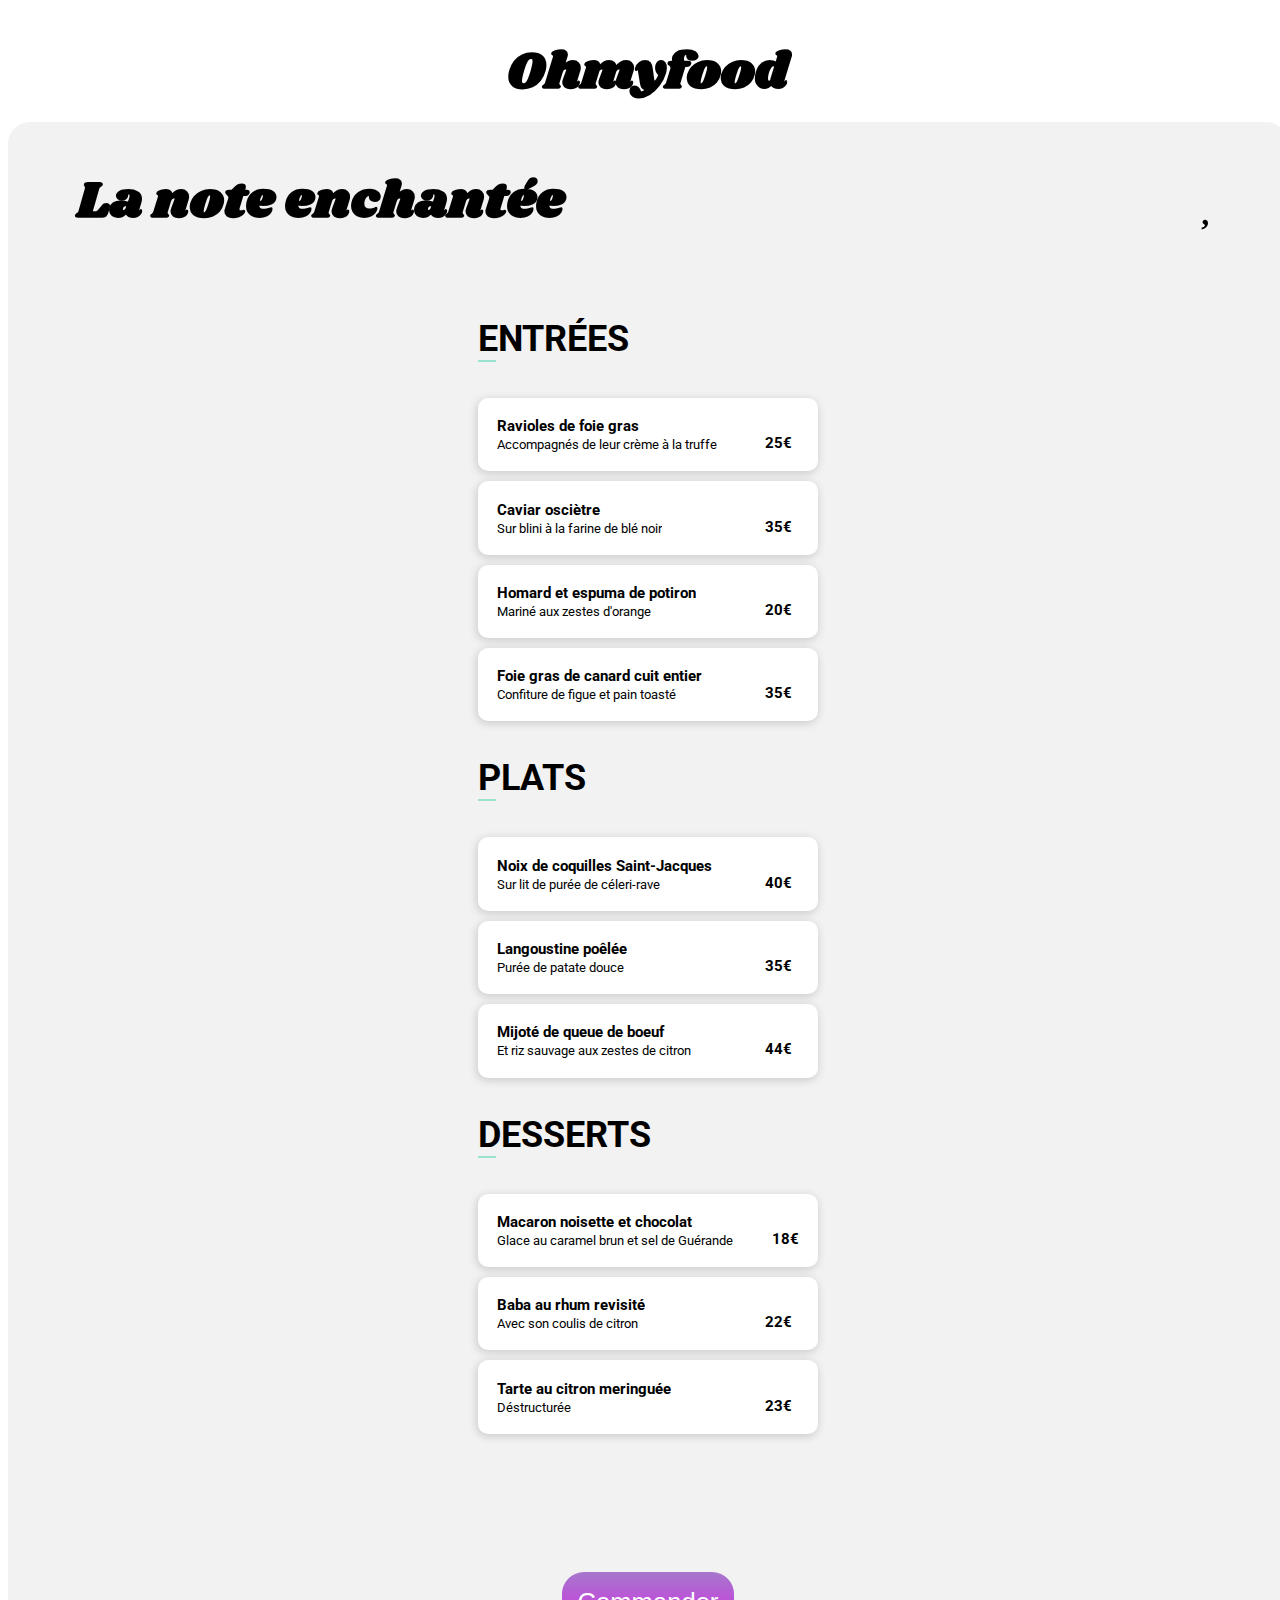
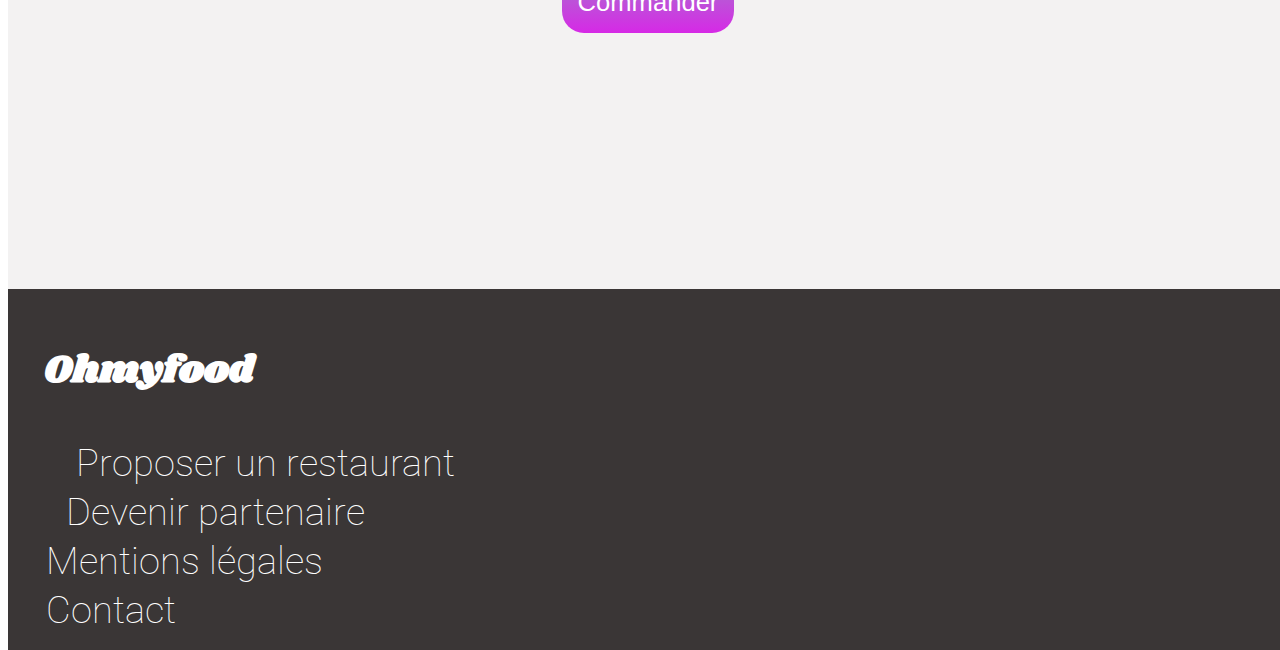
==== commit ca5b8db5: "modification width" ====
--- a/pages/menu-la-note-enchantée.html
+++ b/pages/menu-la-note-enchantée.html
@@ -75,11 +75,11 @@
                             <p class="prix">25€</p>
                         </strong>
                     </div>
+                    
                     <div class="check">
                         <i class="fas fa-check-circle fa-2x"></i>
                         <!--icône check-->
                     </div>
-
                 </div>
                 <div class="container_menu">
 
--- a/pages/scss/style.css
+++ b/pages/scss/style.css
@@ -219,8 +219,8 @@
 body .cs-loader-inner {
   -webkit-transform: translateY(-50%);
           transform: translateY(-50%);
-  -webkit-transform: translateX(-20%);
-          transform: translateX(-20%);
+  -webkit-transform: translateX(-15%);
+          transform: translateX(-15%);
   top: 50%;
   position: absolute;
   width: calc(100% - 20px);
@@ -306,12 +306,6 @@
 body .cs-loader-inner label:nth-child(1) {
   -webkit-animation: lol 3s 500ms infinite ease-in-out;
   animation: lol 3s 500ms infinite ease-in-out;
-}
-
-@media screen and (max-width: 100px) {
-  body {
-    width: 150px;
-  }
 }
 
 body .logo {
@@ -354,35 +348,34 @@
 
 @media screen and (max-width: 280px) {
   body .logo a {
-    width: 100%;
     font-size: 1vmax;
   }
 }
 
 @media screen and (min-width: 320px) {
   body .logo a {
-    font-size: 1vmax;
-  }
-}
-
-@media screen and (max-width: 768px) {
-  body .logo a {
     font-size: 2vmax;
-    height: 7vmax;
-  }
-}
-
-@media screen and (max-width: 1024px) {
+  }
+}
+
+@media screen and (min-width: 768px) {
   body .logo a {
     font-size: 3vmax;
     height: 10vmax;
   }
 }
 
+@media screen and (min-width: 1024px) {
+  body .logo a {
+    font-size: 2vmax;
+    height: 10vmax;
+  }
+}
+
 @media screen and (min-width: 2560px) {
   body .logo a {
     height: 20vmax;
-    font-size: 5vmax;
+    font-size: 4vmax;
   }
 }
 
@@ -555,6 +548,12 @@
   }
 }
 
+@media screen and (min-width: 1440px) {
+  .recherche-filtres .container1 {
+    height: 50vmax;
+  }
+}
+
 .recherche-filtres .container1 h2.h1_index {
   width: 95%;
   font-size: 8vmin;
@@ -670,10 +669,11 @@
 
 @media screen and (min-width: 1000px) {
   .recherche-filtres .container2 {
-    padding-bottom: 10px;
     -webkit-box-flex: 1;
         -ms-flex: 1;
             flex: 1;
+    height: 50vmax;
+    margin-top: 0%;
   }
 }
 
@@ -713,6 +713,7 @@
   .recherche-filtres .container2 .fx {
     width: 100%;
     margin: -5rem -0rem 15rem 1rem;
+    font-size: 100vmin;
   }
 }
 
@@ -725,14 +726,13 @@
 
 @media screen and (min-width: 1000px) {
   .recherche-filtres .container2 .fx {
-    font-size: 2vmax;
+    font-size: 4vmax;
+    margin-top: 10%;
   }
 }
 
 @media screen and (min-width: 3000px) {
   .recherche-filtres .container2 .fx {
-    font-size: 2vmax;
-    margin-top: 0rem;
     margin-bottom: 5vmax;
   }
 }
@@ -785,12 +785,12 @@
   -webkit-box-shadow: 0 18px 16px 0 rgba(0, 0, 0, 0.2);
           box-shadow: 0 18px 16px 0 rgba(0, 0, 0, 0.2);
   background-color: #f7def7;
-}
-
-@media screen and (min-width: 2500px) {
-  .recherche-filtres .container2 .filtres ul li {
-    width: 96%;
-  }
+  display: -webkit-box;
+  display: -ms-flexbox;
+  display: flex;
+  -webkit-box-align: center;
+      -ms-flex-align: center;
+          align-items: center;
 }
 
 .recherche-filtres .container2 .filtres ul li div .icone {
@@ -806,183 +806,76 @@
   color: #ffffff;
   background-color: #9356DC;
   border-radius: 22px;
-  margin-left: -1rem;
   /* Hauteur des icônes*/
   height: calc(100% + 0.9);
-  width: 3vmax;
-}
-
-@media screen and (max-width: 150px) {
+  width: 2.5vmax;
+  margin-left: -3rem;
+  margin-right: 2rem;
+}
+
+@media screen and (min-width: 377px) {
   .recherche-filtres .container2 .filtres ul li div .icone {
-    margin-left: 0.11rem;
-    width: 8%;
-  }
-}
-
-@media screen and (max-width: 241px) {
+    margin-left: 0rem;
+  }
+}
+
+@media screen and (max-width: 376px) {
   .recherche-filtres .container2 .filtres ul li div .icone {
-    margin-left: -1.1rem;
-  }
-}
-
-@media screen and (max-width: 255px) {
+    margin-left: -5rem;
+  }
+}
+
+@media screen and (max-width: 374px) {
   .recherche-filtres .container2 .filtres ul li div .icone {
-    margin-left: 2px;
-  }
-}
-
-@media (min-width: 320px) and (max-width: 424px) {
+    margin-left: -0.5rem;
+  }
+}
+
+@media screen and (max-width: 300px) {
   .recherche-filtres .container2 .filtres ul li div .icone {
-    margin-left: -3.7rem;
-  }
-}
-
-@media (min-width: 425px) and (max-width: 767px) {
+    margin-left: -0.5rem;
+  }
+}
+
+@media screen and (max-width: 200px) {
   .recherche-filtres .container2 .filtres ul li div .icone {
-    margin-left: -4.8rem;
-  }
-}
-
-@media screen and (min-width: 768px) {
-  .recherche-filtres .container2 .filtres ul li div .icone {
-    width: 4vmin;
-    height: 4vmin;
-  }
-}
-
-@media screen and (min-width: 1235px) {
-  .recherche-filtres .container2 .filtres ul li div .icone {
-    font-size: 3vmax;
-    height: 100%;
-    width: 2.5vmax;
-  }
-}
-
-@media screen and (min-width: 2500px) {
-  .recherche-filtres .container2 .filtres ul li div .icone {
-    margin-left: -6rem;
-    font-size: 2vmax;
-    height: 100%;
-    width: 3vmax;
+    margin-right: 0rem;
   }
 }
 
 .recherche-filtres .container2 .filtres ul li div .filtre {
-  width: 15rem;
   display: -webkit-box;
   display: -ms-flexbox;
   display: flex;
   -webkit-box-align: center;
       -ms-flex-align: center;
           align-items: center;
-  -webkit-box-pack: justify;
-      -ms-flex-pack: justify;
-          justify-content: space-between;
-  position: relative;
   font-family: 'Roboto';
   font-weight: bolder;
+  font-size: 2vmax;
   /*-------------------------------------------icone smartphone...*/
 }
 
-@media (max-width: 150px) {
+@media screen and (max-width: 144px) {
   .recherche-filtres .container2 .filtres ul li div .filtre {
-    width: 12rem;
-    -webkit-box-pack: start;
-        -ms-flex-pack: start;
-            justify-content: start;
-    margin-left: 2rem;
-  }
-}
-
-@media (min-width: 200px) {
-  .recherche-filtres .container2 .filtres ul li div .filtre {
-    width: 30vmax;
-  }
-}
-
-@media (max-width: 261px) {
-  .recherche-filtres .container2 .filtres ul li div .filtre {
-    font-size: 10px;
-    width: 9rem;
-  }
-}
-
-@media (min-width: 262px) and (max-width: 374px) {
-  .recherche-filtres .container2 .filtres ul li div .filtre {
-    font-size: 10px;
-  }
-}
-
-@media screen and (min-width: 375px) {
-  .recherche-filtres .container2 .filtres ul li div .filtre {
-    width: 14.6rem;
-  }
-}
-
-@media screen and (min-width: 384px) {
-  .recherche-filtres .container2 .filtres ul li div .filtre {
-    width: 15rem;
-  }
-}
-
-@media screen and (min-width: 768px) {
-  .recherche-filtres .container2 .filtres ul li div .filtre {
-    width: 24vmax;
-    font-size: 2vmin;
-  }
-}
-
-@media screen and (min-width: 2500px) {
-  .recherche-filtres .container2 .filtres ul li div .filtre {
-    min-width: 20vmax;
-    font-size: 2vmin;
+    font-size: 1.2vmax;
   }
 }
 
 .recherche-filtres .container2 .filtres ul li div .filtre i {
   color: #999999;
   font-size: 2vmax;
-  margin-right: 2px;
-}
-
-@media screen and (max-width: 150px) {
-  .recherche-filtres .container2 .filtres ul li div .filtre i {
-    margin-left: 0.2rem;
-  }
-}
-
-@media screen and (min-width: 768px) {
-  .recherche-filtres .container2 .filtres ul li div .filtre i {
-    font-size: 2vmin;
-    display: -webkit-box;
-    display: -ms-flexbox;
-    display: flex;
-    -webkit-box-align: center;
-        -ms-flex-align: center;
-            align-items: center;
-  }
-}
-
-@media screen and (min-width: 1235px) {
+  height: 100%;
+}
+
+.recherche-filtres .container2 .filtres ul li div .filtre i:hover {
+  color: #9356DC;
+}
+
+@media screen and (min-width: 1440px) {
   .recherche-filtres .container2 .filtres ul li div .filtre i {
     font-size: 1.5vmax;
-    display: -webkit-box;
-    display: -ms-flexbox;
-    display: flex;
-    -webkit-box-align: center;
-        -ms-flex-align: center;
-            align-items: center;
-  }
-}
-
-@media screen and (min-width: 2560px) {
-  .recherche-filtres .container2 .filtres ul li div .filtre i {
-    font-size: 1.5vmax;
-  }
-}
-
-.recherche-filtres .container2 .filtres ul li div .filtre i:hover {
-  color: #9356DC;
+  }
 }
 
 .recherche-filtres .container2 .filtres ul li p {
@@ -1006,46 +899,19 @@
   /*span*/
 }
 
-@media screen and (max-width: 150px) {
-  .recherche-filtres .filtre {
-    width: 3px;
-  }
-}
-
-@media (min-width: 200px) and (max-width: 373px) {
-  .recherche-filtres .filtre {
-    width: 7vmin;
-  }
-}
-
-@media screen and (min-width: 2500px) {
-  .recherche-filtres .filtre {
-    width: 3vmax;
-  }
-}
-
 .recherche-filtres .filtre span {
-  display: -webkit-box;
-  display: -ms-flexbox;
-  display: flex;
-}
-
-@media screen and (max-width: 150px) {
+  margin-left: 2rem;
+  display: -webkit-box;
+  display: -ms-flexbox;
+  display: flex;
+  -webkit-box-align: center;
+      -ms-flex-align: center;
+          align-items: center;
+}
+
+@media screen and (max-width: 144px) {
   .recherche-filtres .filtre span {
-    font-size: 1.5vmax;
-    width: 20%;
-  }
-}
-
-@media screen and (min-width: 1235px) {
-  .recherche-filtres .filtre span {
-    font-size: 1.5vmax;
-  }
-}
-
-@media screen and (min-width: 2500px) {
-  .recherche-filtres .filtre span {
-    font-size: 1.5vmax;
+    margin-left: 0.2rem;
   }
 }
 
@@ -1066,6 +932,12 @@
 @media screen and (min-width: 500px) {
   h2.resto {
     padding: 50px 10px 80px 10px;
+  }
+}
+
+@media screen and (min-width: 768px) {
+  h2.resto {
+    font-size: 20vmin;
   }
 }
 
@@ -1165,8 +1037,8 @@
   border-radius: 22px;
   margin-bottom: 5%;
   /*---------------------------------------------------------------------------------image carte*/
-  /*block description*/
-  /*lieu*/
+  /*--------------------------------------------------------block description*/
+  /*-------------------------------------------------------lieu*/
   /* -----------------------------------------------------------------titre restaurant*/
   /*------------------------------------------------------------------------------icône coeur*/
 }
@@ -1180,7 +1052,7 @@
 @media screen and (min-width: 768px) {
   main.accueil .cards div.card {
     margin: 10px;
-    height: 900px;
+    height: 50vmax;
   }
 }
 
@@ -1281,6 +1153,24 @@
   font-weight: 500;
 }
 
+@media screen and (min-width: 768px) {
+  main.accueil .cards div.card p {
+    margin: 0;
+  }
+}
+
+@media screen and (min-width: 900px) {
+  main.accueil .cards div.card p {
+    font-size: 1.5vmax;
+  }
+}
+
+@media screen and (min-width: 2560px) {
+  main.accueil .cards div.card p {
+    font-size: 2vmax;
+  }
+}
+
 main.accueil .cards div.card a {
   text-decoration: none;
   color: black;
@@ -1310,8 +1200,8 @@
 
 main.accueil .cards div.card .fa-heart::before {
   content: "\f004";
-  -webkit-transition: color 2s ease-out;
-  transition: color 2s ease-out;
+  -webkit-transition: color 1s ease-out;
+  transition: color 1s ease-out;
 }
 
 main.accueil .cards div.card .fa-heart:hover::before {
@@ -1380,9 +1270,9 @@
   -webkit-box-direction: normal;
       -ms-flex-direction: column;
           flex-direction: column;
-  width: 100%;
   position: relative;
   /*----------------------------------------------------------------------------Centrer les menus*/
+  /*-------------------------------coeur*/
   /*-------------------------------------------------------------------------titre des menus*/
   /*-------------------------------------------------------titre :entrées, plats, dessert*/
   /*--------------------------------------------------les menus*/
@@ -1412,46 +1302,19 @@
   margin-bottom: 10%;
 }
 
-@media screen and (min-width: 707px) {
-  .main .position_menus {
-    width: 42rem;
-  }
-}
-
-@media screen and (min-width: 741px) {
-  .main .position_menus {
-    width: 44rem;
-  }
-}
-
-@media screen and (min-width: 960px) {
-  .main .position_menus {
-    width: 55rem;
-  }
-}
-
-@media screen and (min-width: 1107px) {
-  .main .position_menus {
-    width: 60vmax;
-  }
-}
-
-@media screen and (min-width: 1194px) {
-  .main .position_menus {
-    width: 74rem;
-  }
-}
-
-@media screen and (min-width: 1283px) {
-  .main .position_menus {
-    width: 90vmax;
-    display: -webkit-box;
-    display: -ms-flexbox;
-    display: flex;
-    -webkit-box-orient: horizontal;
-    -webkit-box-direction: normal;
-        -ms-flex-direction: row;
-            flex-direction: row;
+@media screen and (max-width: 264px) {
+  .main .title i {
+    font-size: 10vmin;
+  }
+}
+
+.main h2 {
+  font-size: 4vmax;
+}
+
+@media screen and (max-width: 264px) {
+  .main h2 {
+    font-size: 10vmin;
   }
 }
 
@@ -1512,6 +1375,14 @@
   }
 }
 
+@media screen and (min-width: 2500px) {
+  .main h3 {
+    width: 5%;
+    max-width: 5%;
+    border-bottom: solid 0.5vmin #99E2D0;
+  }
+}
+
 .main .container_menu {
   -webkit-animation: slidedown 5s;
           animation: slidedown 5s;
@@ -1523,71 +1394,16 @@
           justify-content: space-between;
   background-color: white;
   border: none;
-  padding: 6px 0px 0px 10px;
   margin: 10px;
-  border-radius: 15px;
+  border-radius: 10px;
   -webkit-box-shadow: -1px 2px 10px #0000002e;
           box-shadow: -1px 2px 10px #0000002e;
   position: relative;
   overflow: hidden;
 }
 
-@media (min-width: 150px) and (max-width: 175px) {
-  .main .container_menu {
-    width: 17vmax;
-  }
-}
-
-@media (min-width: 176px) and (max-width: 190px) {
-  .main .container_menu {
-    width: 20vmax;
-  }
-}
-
-@media (min-width: 324px) and (max-width: 597px) {
-  .main .container_menu {
-    width: 88vmin;
-  }
-}
-
-@media (min-width: 598px) and (max-width: 626px) {
-  .main .container_menu {
-    width: 90vmin;
-  }
-}
-
-@media (min-width: 627px) and (max-width: 720px) {
-  .main .container_menu {
-    width: 80vmax;
-  }
-}
-
-@media (min-width: 820px) and (max-width: 1194px) {
-  .main .container_menu {
-    width: 60vmax;
-  }
-}
-
-@media (min-width: 1195px) and (max-width: 1283px) {
-  .main .container_menu {
-    width: 80vmax;
-  }
-}
-
-@media screen and (min-width: 1284px) {
-  .main .container_menu {
-    width: 28vmax;
-  }
-}
-
-@media screen and (min-width: 2560px) {
-  .main .container_menu {
-    margin: 1vmax;
-  }
-}
-
 .main .nom_plat {
-  width: 80%;
+  padding: 1.5vmax;
 }
 
 .main .container_menu:hover .check {
@@ -1620,151 +1436,21 @@
   transition: transform 600ms ease-in-out, -webkit-transform 600ms ease-in-out;
 }
 
-@media screen and (max-width: 164px) {
+.main .prix {
+  font-size: 3vmin;
+  font-weight: bold;
+  margin: 0;
+}
+
+@media screen and (min-width: 1024px) {
   .main .prix {
-    font-size: 0.5vmax;
-  }
-}
-
-@media screen and (max-width: 205px) {
-  .main .prix {
-    font-size: 0.8vmax;
-  }
-}
-
-@media screen and (min-width: 319px) {
-  .main .prix {
-    font-size: 1.9vmax;
-  }
-}
-
-@media screen and (min-width: 375px) {
-  .main .prix {
-    font-size: 1.6vmax;
-  }
-}
-
-@media screen and (min-width: 427px) {
-  .main .prix {
-    font-size: 1.5vmax;
-  }
-}
-
-@media screen and (min-width: 768px) {
-  .main .prix {
-    font-size: 1.9vmax;
-  }
-}
-
-@media screen and (min-width: 800px) {
-  .main .prix {
-    font-size: 1.9vmax;
-  }
-}
-
-@media screen and (min-width: 1027px) {
-  .main .prix {
-    font-size: 1.3vmax;
+    font-size: 1.2vmax;
   }
 }
 
 .main .container_menu:hover .prix {
-  -webkit-transform: translate(-56px);
-          transform: translate(-56px);
-}
-
-@media screen and (max-width: 121px) {
-  .main .container_menu:hover .prix {
-    font-size: 0.1px;
-  }
-}
-
-@media screen and (max-width: 164px) {
-  .main .container_menu:hover .prix {
-    font-size: 0.5vmax;
-    -webkit-transform: translate(-50px);
-            transform: translate(-50px);
-  }
-}
-
-@media screen and (max-width: 205px) {
-  .main .container_menu:hover .prix {
-    font-size: 1.1vmax;
-    -webkit-transform: translate(-3.5rem);
-            transform: translate(-3.5rem);
-  }
-}
-
-@media (min-width: 206px) and (max-width: 498px) {
-  .main .container_menu:hover .prix {
-    -webkit-transform: translate(-3.5rem);
-            transform: translate(-3.5rem);
-  }
-}
-
-@media (min-width: 499px) and (max-width: 511px) {
-  .main .container_menu:hover .prix {
-    -webkit-transform: translate(-6rem);
-            transform: translate(-6rem);
-  }
-}
-
-@media (min-width: 512px) and (max-width: 757px) {
-  .main .container_menu:hover .prix {
-    -webkit-transform: translate(-9vmax);
-            transform: translate(-9vmax);
-  }
-}
-
-@media screen and (min-width: 758px) {
-  .main .container_menu:hover .prix {
-    -webkit-transform: translate(-10vmax);
-            transform: translate(-10vmax);
-  }
-}
-
-@media screen and (min-width: 768px) {
-  .main .container_menu:hover .prix {
-    -webkit-transform: translate(-10vmax);
-            transform: translate(-10vmax);
-  }
-}
-
-@media screen and (min-width: 800px) {
-  .main .container_menu:hover .prix {
-    font-size: 1.9vmax;
-  }
-}
-
-@media screen and (min-width: 1027px) {
-  .main .container_menu:hover .prix {
-    font-size: 1.3vmax;
-  }
-}
-
-@media screen and (min-width: 1440px) {
-  .main .container_menu:hover .prix {
-    font-size: 1.2vmax;
-  }
-}
-
-.main p {
-  font-size: 3vmin;
-  /* Nécessaires pour text-overflow */
-  white-space: nowrap;
-  overflow: hidden;
-}
-
-@media screen and (max-width: 189px) {
-  .main p {
-    font-size: 4vmin;
-  }
-}
-
-@media screen and (min-width: 1440px) {
-  .main p {
-    font-size: 2.1vmin;
-  }
+  -webkit-transform: translate(-10vmax);
+          transform: translate(-10vmax);
 }
 
 .main h4.menu {
@@ -1773,69 +1459,23 @@
   margin: 0px;
   font-family: 'Roboto';
   font-size: 4vmin;
-  min-width: 190px;
-}
-
-@media screen and (max-width: 279px) {
+}
+
+@media screen and (min-width: 1024px) {
   .main h4.menu {
-    text-overflow: ellipsis;
-    white-space: nowrap;
-    width: 5px;
-  }
-}
-
-@media screen and (min-width: 280px) {
-  .main h4.menu {
-    min-width: 200px;
-  }
-}
-
-@media screen and (min-width: 476px) {
-  .main h4.menu {
-    min-width: 200px;
-  }
-}
-
-@media screen and (min-width: 1194px) {
-  .main h4.menu {
-    min-width: 22rem;
-    font-size: 2.5vmin;
-  }
-}
-
-@media screen and (min-width: 1283px) {
-  .main h4.menu {
-    min-width: 22rem;
-    font-size: 1.5vmin;
-  }
-}
-
-@media screen and (min-width: 1440px) {
-  .main h4.menu {
-    min-width: 22rem;
-    font-size: 1.1vmax;
+    font-size: 1.2vmax;
   }
 }
 
 .main .container_menu:hover h4.menu {
   text-overflow: ellipsis;
   white-space: nowrap;
-  width: 3px;
-}
-
-@media screen and (max-width: 320px) {
+  width: 10vmax;
+}
+
+@media (min-width: 375px) and (max-width: 376px) {
   .main .container_menu:hover h4.menu {
-    min-width: 50px;
-    text-overflow: ellipsis;
-    white-space: nowrap;
-  }
-}
-
-@media screen and (min-width: 1283px) {
-  .main .container_menu:hover h4.menu {
-    min-width: 15vmax;
-    text-overflow: ellipsis;
-    white-space: nowrap;
+    width: 25vmax;
   }
 }
 
@@ -1850,116 +1490,30 @@
       -ms-flex-align: end;
           align-items: end;
   font-family: 'Roboto';
-  width: 100%;
   margin-right: 2%;
-}
-
-@media screen and (max-width: 268px) {
-  .main .description_prix {
-    margin-right: 6%;
-  }
-}
-
-@media screen and (min-width: 1440px) {
-  .main .description_prix {
-    width: 20%;
-  }
-}
-
-@media screen and (max-width: 120px) {
+  padding: 1.5vmax;
+}
+
+.main .overflow-ellipsis {
+  white-space: nowrap;
+  overflow: hidden;
+  padding-top: 2px;
+  margin: 0;
+  font-family: 'Roboto';
+  font-weight: 400;
+  font-size: 3vmin;
+}
+
+@media screen and (min-width: 1024px) {
   .main .overflow-ellipsis {
-    min-width: 20px;
-    text-overflow: ellipsis;
-    white-space: nowrap;
-  }
-}
-
-@media screen and (max-width: 320px) {
-  .main .overflow-ellipsis {
-    min-width: 50px;
-    text-overflow: ellipsis;
-    white-space: nowrap;
-  }
-}
-
-@media (min-width: 320px) and (max-width: 374px) {
-  .main .overflow-ellipsis {
-    font-size: 1.9vmax;
-  }
-}
-
-@media (min-width: 375px) and (max-width: 424px) {
-  .main .overflow-ellipsis {
-    font-size: 1.6vmax;
-  }
-}
-
-@media screen and (min-width: 427px) {
-  .main .overflow-ellipsis {
-    font-size: 1.9vmax;
-  }
-}
-
-@media screen and (min-width: 1283px) {
-  .main .overflow-ellipsis {
-    font-size: 1.0vmax;
-  }
-}
-
-@media screen and (min-width: 1440px) {
-  .main .overflow-ellipsis {
-    font-size: 1.2vmax;
-    text-overflow: ellipsis;
-    white-space: nowrap;
+    font-size: 1vmax;
   }
 }
 
 .main .container_menu:hover .overflow-ellipsis {
   text-overflow: ellipsis;
   white-space: nowrap;
-}
-
-@media screen and (max-width: 164px) {
-  .main .container_menu:hover .overflow-ellipsis {
-    text-overflow: ellipsis;
-    white-space: nowrap;
-    width: 10vmin;
-  }
-}
-
-@media screen and (min-width: 165px) {
-  .main .container_menu:hover .overflow-ellipsis {
-    width: 40vmin;
-    text-overflow: ellipsis;
-    white-space: nowrap;
-  }
-}
-
-@media screen and (min-width: 1288px) {
-  .main .container_menu:hover .overflow-ellipsis {
-    width: 15vmax;
-    font-size: 1.2vmax;
-    text-overflow: ellipsis;
-    white-space: nowrap;
-  }
-}
-
-@media screen and (min-width: 1317px) {
-  .main .container_menu:hover .overflow-ellipsis {
-    width: 15vmax;
-    font-size: 1.2vmax;
-    text-overflow: ellipsis;
-    white-space: nowrap;
-  }
-}
-
-@media screen and (min-width: 1440px) {
-  .main .container_menu:hover .overflow-ellipsis {
-    width: 15vmax;
-    font-size: 1.2vmax;
-    text-overflow: ellipsis;
-    white-space: nowrap;
-  }
+  max-width: 5vmax;
 }
 
 .main .check {
@@ -1970,8 +1524,8 @@
   color: white;
   min-width: 50px;
   height: 100%;
-  border-top-right-radius: 15px;
-  border-bottom-right-radius: 15px;
+  border-top-right-radius: 10px;
+  border-bottom-right-radius: 10px;
   display: -webkit-box;
   display: -ms-flexbox;
   display: flex;
@@ -2047,7 +1601,7 @@
 
 @media screen and (min-width: 2560px) {
   button.Commander {
-    width: 50vmax;
+    width: 35vmax;
     font-size: 3.5vmax;
   }
 }
@@ -2087,7 +1641,6 @@
 }
 
 li {
-  width: 100%;
   list-style: none;
 }
 
@@ -2107,12 +1660,7 @@
   font-family: 'Roboto';
   font-weight: 10;
   margin: 2px;
-}
-
-@media screen and (max-width: 320px) {
-  li h4 {
-    font-size: 1vmax;
-  }
+  font-size: 1.3vmax;
 }
 
 @media screen and (min-width: 375px) {
@@ -2122,24 +1670,6 @@
   }
 }
 
-@media screen and (min-width: 952px) {
-  li h4 {
-    width: 50vmax;
-  }
-}
-
-@media screen and (min-width: 2500px) {
-  li h4 {
-    margin-bottom: 3rem;
-  }
-}
-
-@media screen and (min-width: 5000px) {
-  li h4 {
-    margin: 8rem;
-  }
-}
-
 li #i_footer {
   padding-right: 0.6rem;
 }
@@ -2153,6 +1683,13 @@
 li #logo_footer {
   font-family: "Shrikhand";
   font-size: 2vmax;
+}
+
+@media screen and (max-width: 374px) {
+  li #logo_footer {
+    font-size: 3vmax;
+    width: 100vmin;
+  }
 }
 
 @media screen and (min-width: 375px) {
